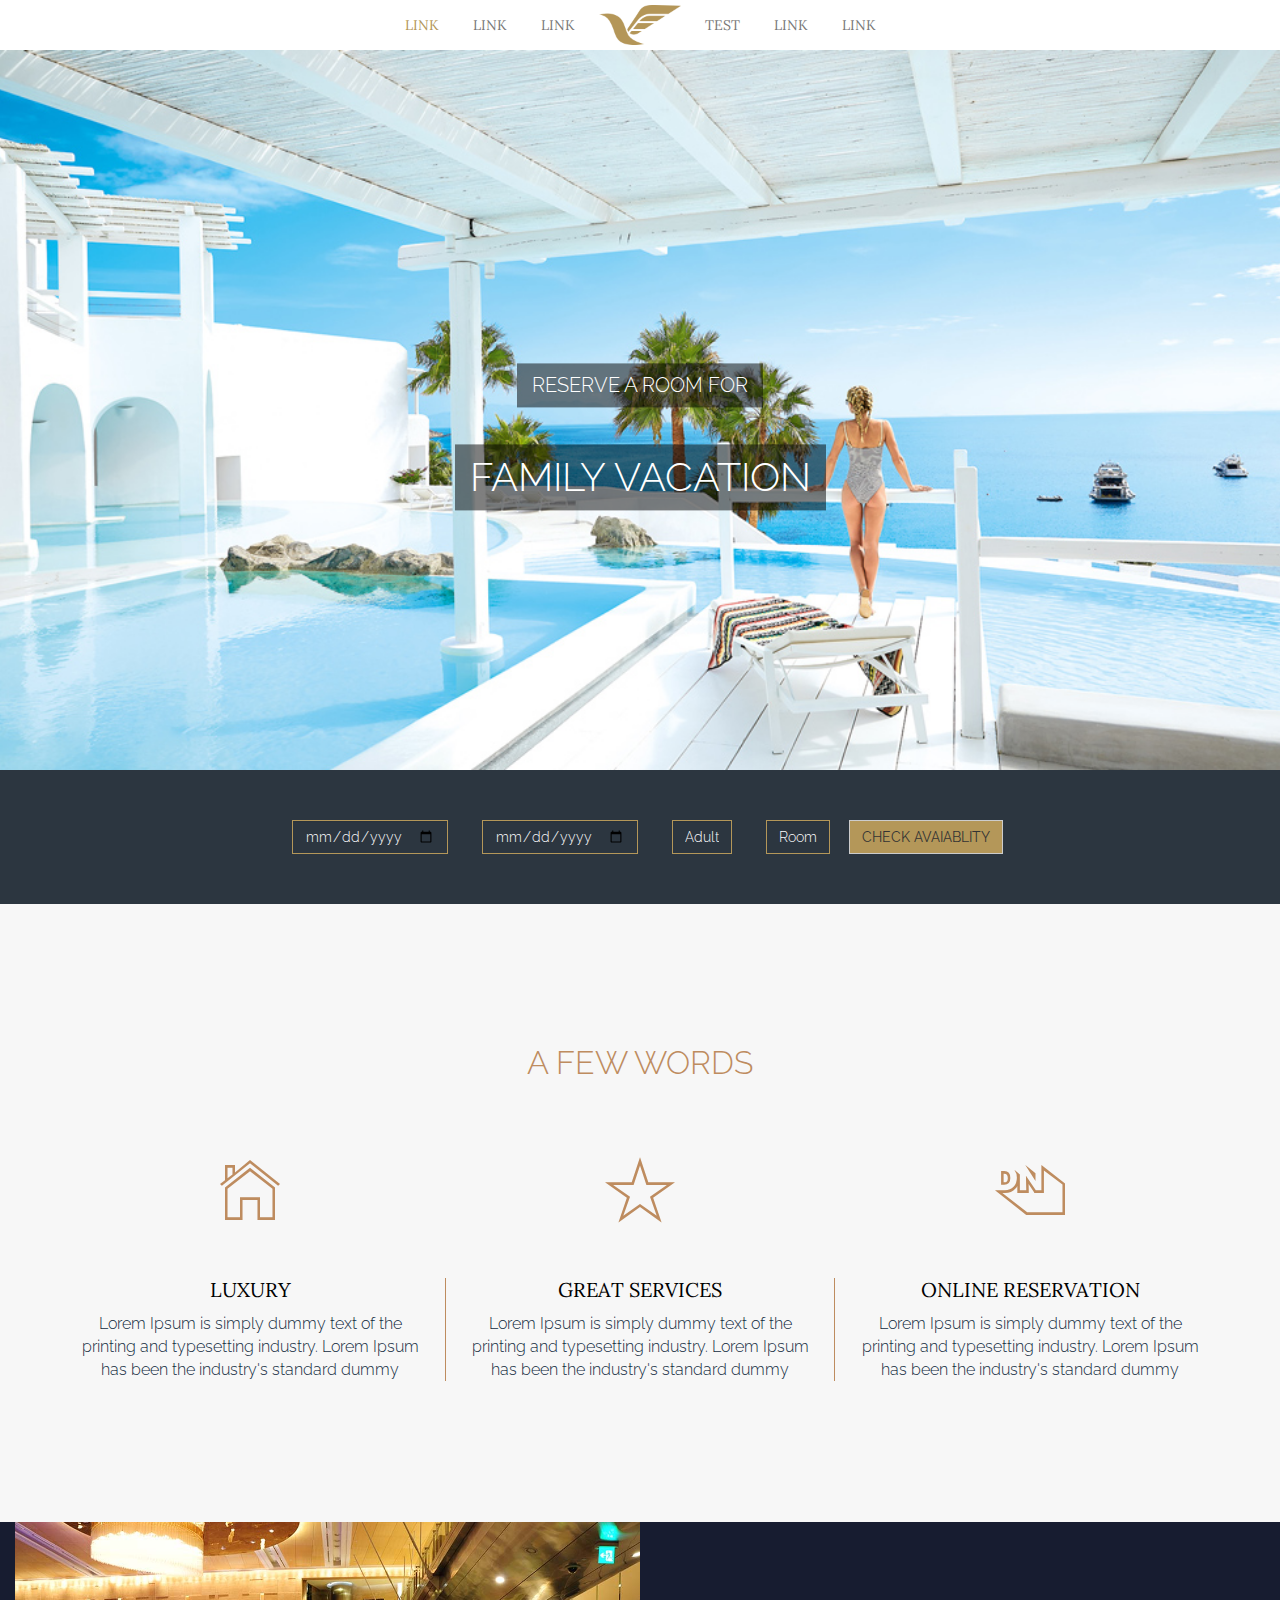
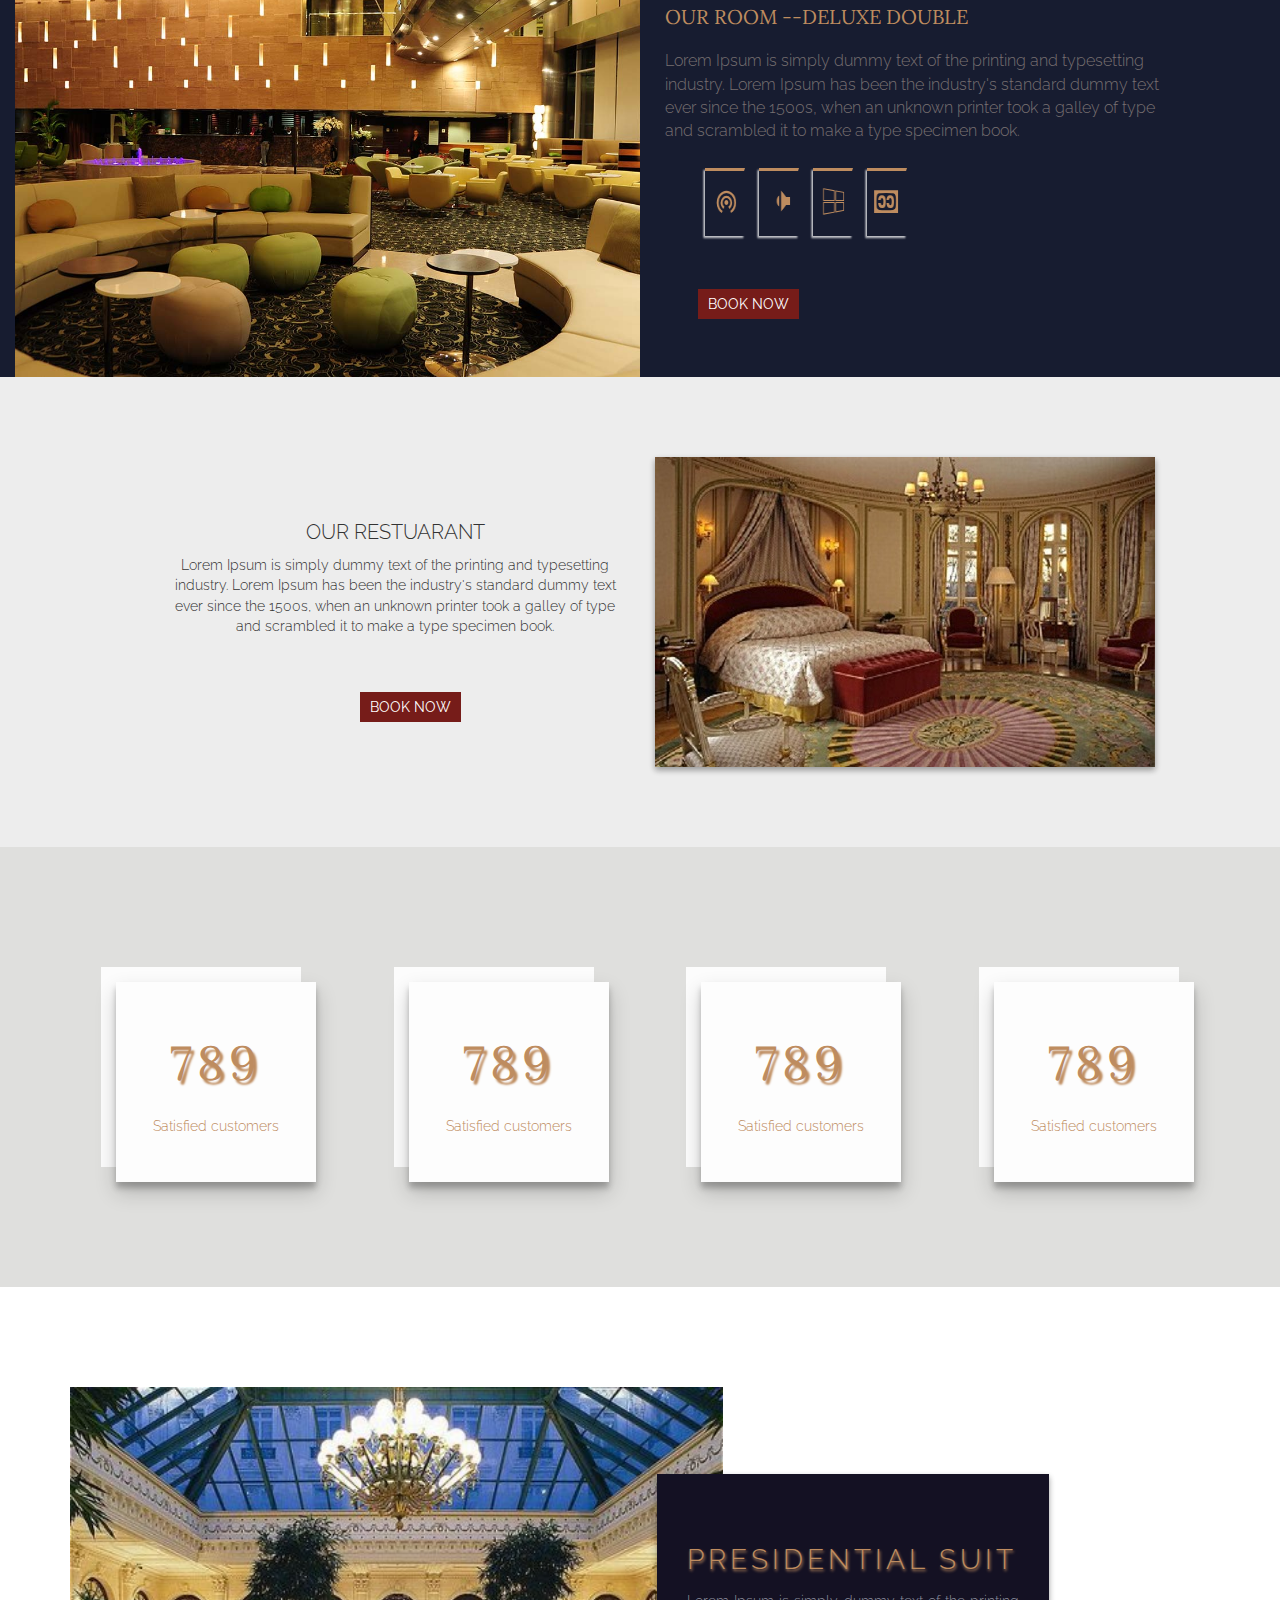
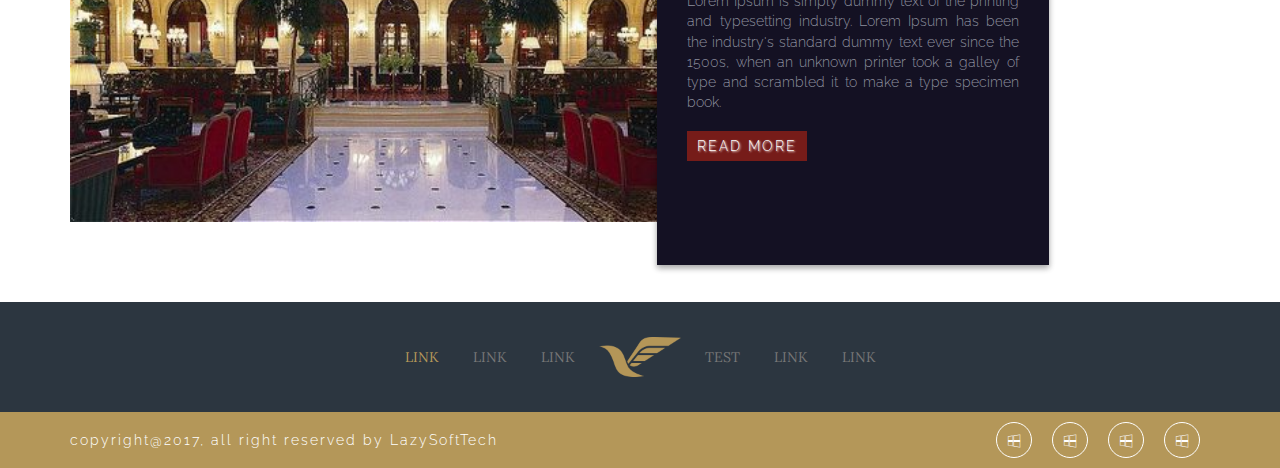
==== index.html @ 7efa00e7 "footer" ====
<!DOCTYPE html>
<html lang="en">
<head>
    <meta charset="utf-8">
    <meta http-equiv="X-UA-Compatible" content="IE=edge">
    <meta name="viewport" content="width=device-width, initial-scale=1">
    <!-- The above 3 meta tags *must* come first in the head; any other head content must come *after* these tags -->
    <title>AGENCY</title>

    <!-- Bootstrap -->
    <link href="css/bootstrap.min.css" rel="stylesheet">
    <link href="css/owl.carousel.min.css" rel="stylesheet">
    <link href="css/owl.theme.default.min.css" rel="stylesheet">
    <link href="css/ionicons.min.css" rel="stylesheet">
    <link href="https://fonts.googleapis.com/css?family=Lora:400,400i,700,700i|Raleway:100,100i,200,200i,300,300i,400,400i,500,500i,600,600i,700,700i,800,800i,900,900i|Tangerine:400,700" rel="stylesheet">
    <link href="css/style.css" rel="stylesheet">

    <!-- HTML5 shim and Respond.js for IE8 support of HTML5 elements and media queries -->
    <!-- WARNING: Respond.js doesn't work if you view the page via file:// -->
    <!--[if lt IE 9]>
    <script src="https://oss.maxcdn.com/html5shiv/3.7.3/html5shiv.min.js"></script>
    <script src="https://oss.maxcdn.com/respond/1.4.2/respond.min.js"></script>
    <![endif]-->
</head>
<body>
    <section class="header">
        <nav class="navbar navbar-default main-navigation">
            <div class="container-fluid">
                <!-- Brand and toggle get grouped for better mobile display -->

                <!-- Collect the nav links, forms, and other content for toggling -->
                <div class="collapse navbar-collapse text-center" id="bs-example-navbar-collapse-1">
                    <ul class="nav navbar-nav main-nav display-inline-block">
                        <li class="active"><a href="#">Link <span class="sr-only">(current)</span></a></li>
                        <li><a href="#">Link</a></li>
                        <li><a href="#">Link</a></li>
                    </ul>
                    <div class="display-inline-block">
                        <a class="navbar-brand" href="#">
                            <img src="img/logo.png" alt="">
                        </a>
                    </div>
                    <ul class="nav navbar-nav main-nav display-inline-block">
                        <li><a href="#">Test</a></li>
                        <li><a href="#">Link</a></li>
                        <li><a href="#">Link</a></li>
                    </ul>
                </div><!-- /.navbar-collapse -->
            </div><!-- /.container-fluid -->
        </nav>
    </section>
    <section class="slide" style="background-image: url(img/slide-1.jpg)">
        <div class="slide-content text-center">
            <h4><span class="tag-line">RESERVE A ROOM FOR</span></h4>
            <h2><span class="tag-line">FAMILY VACATION</span></h2>
        </div>
    </section>
    <section class="booking">
        <div class="container">
            <div class="form-wraper">
                <form class="form-inline text-center">
                    <div class="form-group">
                        <input type="date" class="form-control" id="exampleInputName2" placeholder="Arrival Date">
                    </div>
                    <div class="form-group">
                        <input type="date" class="form-control" id="exampleInputName2" placeholder="Departure Date">
                    </div>
                    <div class="form-group">
                        <select class="form-control">
                            <option>Adult</option>
                            <option>Child</option>
                        </select>
                    </div>
                    <div class="form-group">
                        <select class="form-control">
                            <option>Room</option>
                            <option>Room</option>
                        </select>
                    </div>

                    <button type="submit" class="btn btn-default theme-btn">check avaiablity</button>
                </form>
            </div>
        </div>
    </section>
    <section class="a-few-words">
       <div class="container">
           <div class="heading text-center">
               <h3>A FEW WORDS</h3>
           </div>
           <div class="row">
               <div class="col-md-4">
                   <div class="icon-widget text-center">
                      <p><span class="icon-lg"><i class="ion-ios-home-outline"></i></span></p>
                      <div class="icon-text-outer">
                          <h4>LUXURY</h4>
                          <p>
                              Lorem Ipsum is simply dummy text of the printing and typesetting industry.
                              Lorem Ipsum has been the industry's standard dummy
                          </p>
                      </div>
                   </div>
               </div>
               <div class="col-md-4">
                   <div class="icon-widget text-center">
                      <p><span class="icon-lg"><i class="ion-ios-star-outline"></i></span></p>
                      <div class="icon-text-outer-middle">
                          <h4>GREAT SERVICES</h4>
                          <p>
                              Lorem Ipsum is simply dummy text of the printing and typesetting industry.
                              Lorem Ipsum has been the industry's standard dummy
                          </p>
                      </div>
                   </div>
               </div>
               <div class="col-md-4">
                   <div class="icon-widget text-center">
                      <p><span class="icon-lg"><i class="ion-social-designernews-outline"></i></span></p>
                      <div class="icon-text-outer">
                          <h4>ONLINE RESERVATION</h4>
                          <p>
                              Lorem Ipsum is simply dummy text of the printing and typesetting industry.
                              Lorem Ipsum has been the industry's standard dummy
                          </p>
                      </div>
                   </div>
               </div>
            </div>
       </div>
    </section>
    <section class="our-room">
        <div class="container-fluid">
            <div class="row d-table">
                <div class="col-md-6 d-cell full-bg" style="background-image: url(img/split.jpg)">
                    <figure class="split-img lg-display-none">
                        <img src="img/split.jpg" alt="">
                    </figure>
                </div>
                <div class="col-md-6 d-cell">
                    <div class="split-content">
                        <h4>OUR ROOM --DELUXE DOUBLE</h4>
                        <P>
                            Lorem Ipsum is simply dummy text of the printing and typesetting industry.
                            Lorem Ipsum has been the industry's standard dummy text ever since the 1500s,
                            when an unknown printer took a galley of type and scrambled it to make a type
                            specimen book.
                        </P>
                        <ul class="new-icon">
                            <li><a href=""><i class="ion-android-wifi"></i></a></li>
                            <li><a href=""><i class="ion-android-volume-down"></i></a></li>
                            <li><a href=""><i class="ion-social-windows-outline"></i></a></li>
                            <li><a href=""><i class="ion-closed-captioning"></i></a></li>
                        </ul>
                        <div class="button">
                            <a href=""class="btn btn-default btn-book">BOOK NOW</a>
                        </div>
                    </div>
                </div>
            </div>
        </div>
    </section>
    <section class="our-restuarant">
        <div class="container">
            <div class="row">
                <div class="d-table reduce-30">
                    <div class="col-md-6 d-cell">
                        <div class="content text-center">
                            <h4>OUR RESTUARANT</h4>
                            <P>
                                Lorem Ipsum is simply dummy text of the printing and typesetting industry.
                                Lorem Ipsum has been the industry's standard dummy text ever since the 1500s,
                                when an unknown printer took a galley of type and scrambled it to make a type
                                specimen book.
                            </P>
                            <div class="button text-center">
                                <a href=""class="btn btn-default btn-book">BOOK NOW</a>
                            </div>
                        </div>
                    </div>
                    <div class="col-md-6 d-cell">
                        <figure class="content-img">
                            <img src="img/1.jpg" alt="">
                        </figure>
                    </div>
                </div>
            </div>
        </div>
    </section>
    <section class="counter-section">
        <div class="container">
            <div class="row">
                <div class="col-md-3">
                    <div class="counter-wraper">
                        <div class="counter-inner">
                            <div class="counter-text">
                                <p><span class="counter-value">789</span></p>
                                <p>Satisfied customers</p>
                            </div>
                        </div>
                    </div>
                </div>
                <div class="col-md-3">
                    <div class="counter-wraper">
                        <div class="counter-inner">
                            <div class="counter-text">
                                <p><span class="counter-value">789</span></p>
                                <p>Satisfied customers</p>
                            </div>
                        </div>
                    </div>
                </div>
                <div class="col-md-3">
                    <div class="counter-wraper">
                        <div class="counter-inner">
                            <div class="counter-text">
                                <p><span class="counter-value">789</span></p>
                                <p>Satisfied customers</p>
                            </div>
                        </div>
                    </div>
                </div>
                <div class="col-md-3">
                    <div class="counter-wraper">
                        <div class="counter-inner">
                            <div class="counter-text">
                                <p><span class="counter-value">789</span></p>
                                <p>Satisfied customers</p>
                            </div>
                        </div>
                    </div>
                </div>
            </div>
        </div>
    </section>
    <section class="our-news">
        <div class="container">
            <div class="row">
                <div class="col-md-7">
                    <figure class="suit-img">
                        <img src="img/2.jpg" alt="">
                        <div class="card">
                            <div class="text">
                                <h3>PRESIDENTIAL SUIT</h3>
                                <p>
                                    Lorem Ipsum is simply dummy text of the printing and typesetting industry.
                                    Lorem Ipsum has been the industry's standard dummy text ever since the 1500s,
                                    when an unknown printer took a galley of type and scrambled it to make a type specimen book.
                                </p>
                                <p><a href="" class="btn btn-default btn-read">READ MORE</a></p>
                            </div>
                        </div>
                    </figure>
                </div>
            </div>
        </div>
    </section>
    <section class="footer">
        <nav class="navbar navbar-default main-navigation nav-dark padding-top-bottom-30">
            <div class="container-fluid">
                <!-- Brand and toggle get grouped for better mobile display -->

                <!-- Collect the nav links, forms, and other content for toggling -->
                <div class="collapse navbar-collapse text-center" id="bs-example-navbar-collapse-1">
                    <ul class="nav navbar-nav main-nav display-inline-block">
                        <li class="active"><a href="#">Link <span class="sr-only">(current)</span></a></li>
                        <li><a href="#">Link</a></li>
                        <li><a href="#">Link</a></li>
                    </ul>
                    <div class="display-inline-block">
                        <a class="navbar-brand" href="#">
                            <img src="img/logo.png" alt="">
                        </a>
                    </div>
                    <ul class="nav navbar-nav main-nav display-inline-block">
                        <li><a href="#">Test</a></li>
                        <li><a href="#">Link</a></li>
                        <li><a href="#">Link</a></li>
                    </ul>
                </div><!-- /.navbar-collapse -->
            </div><!-- /.container-fluid -->
        </nav>
        <footer>
            <div class="container">
                <div class="d-table">
                    <div class="copyrigh d-cell">
                        <p>copyright@2017, all right reserved by LazySoftTech</p>
                    </div>
                    <div class="icon-nav-container d-cell text-right">
                        <ul>
                            <li><a href=""><i class="ion-social-windows-outline"></i></a></li>
                            <li><a href=""><i class="ion-social-windows-outline"></i></a></li>
                            <li><a href=""><i class="ion-social-windows-outline"></i></a></li>
                            <li><a href=""><i class="ion-social-windows-outline"></i></a></li>
                        </ul>
                    </div>
                </div>
            </div>
        </footer>
    </section>
<!-- jQuery (necessary for Bootstrap's JavaScript plugins) -->
<script src="js/jquery.min.js"></script>
<!-- Include all compiled plugins (below), or include individual files as needed -->
<script src="js/bootstrap.min.js"></script>
<script src="js/owl.carousel.min.js"></script>
<script src="js/script.js"></script>
</body>
</html>
---- css/style.css ----
html {font-size: 1em;}
body {
    background-color: white;
    font-family:'Raleway', sans-serif,'Lora', serif;
    font-weight: 300;
    line-height: 1.45;
    color: #333;
}

p {margin-bottom: 1.3em;}

h1, h2, h3, h4 {
    margin: 1.414em 0 0.5em;
    font-weight: inherit;
    line-height: 1.2;
}

h1 {
    margin-top: 0;
    font-size: 3.998em;
}

h2 {font-size: 2.827em;}

h3 {font-size: 1.999em;}

h4 {font-size: 1.414em;}

small, .font_small {font-size: 0.707em;}
.main-navigation{
    margin-bottom: 0;
    border: 0px;
    border-radius: 0px;
    background-color: #fff;
}
.display-inline-block{
    display: inline-block;
    float: none;
    vertical-align: middle;
}
.main-nav>li {
    float: none;
    display: inline-block;
}
.main-navigation .navbar-nav>li>a{
    font-family: 'Lora', Serif;
    text-transform: uppercase;
    font-weight: 400;
}
.main-navigation .navbar-nav>li>a:focus,
.main-navigation .navbar-nav>li>a:hover {
    color: #b49759;
    background-color: transparent;
}
.main-navigation .navbar-nav>.active>a,
.main-navigation .navbar-nav>.active>a:focus,
.main-navigation .navbar-nav>.active>a:hover {
    color: #b49759;
    background-color: transparent;
}

.booking {
    padding-top: 35px;
    padding-bottom: 35px;
    background-color: #2c3640;
}

.form-inline .form-group {
    padding: 15px;
}
.theme-btn{
    background-color: #b49759;
    border-radius: 0px;
    text-transform: uppercase;
    font-family: 'Raleway', sans-serif;
    transition: all .2s ease-in-out;
}
.theme-btn:hover, .theme-btn:focus{
    background-color: transparent;
    border-color: #b49759;
    color: #b49759;
}

.slide {
    height: 80vh;
    width: 100%;
    position: relative;
    background-repeat: no-repeat;
    background-size: cover;
    overflow: hidden;
    background-position: center;
}
.navbar-brand{
    display: block;
    float: none;
    padding: 5px;
    margin: 0!important;
}
.navbar-brand img{
    height: 40px;
    width: auto;
}
.slide-content {
    top: 50%;
    position: relative;
    transform: translateY(-50%);
    color:red;
}
.tag-line{
    background-color:rgba(0,0,0,0.5) ;
    color: #fff;
    padding: 10px 15px;
    /* color:#be8c5f:b49759 */
}
.a-few-words{
    background-color: #f7f7f7;
    padding-top: 90px;
    padding-bottom: 120px;
}
.heading{
    color: #be8c5f;
    margin-bottom: 30px;
    font-size: 16px;
    padding: 5px;
}
.icon-lg{
    font-size: 80px;
    color: #be8c5f;
}
.icon-widget h4{
    font-size: 20px;
    color: #000000;
    font-family:'Lora', serif;
}
.icon-widget p{
    font-size: 16px;
    color: #122b40;
}
.icon-text-outer-middle{
    border-left: 1px solid #be8c5f;
    border-right: 1px solid #be8c5f;
    margin: 0 -15px;
    padding: 0 15px;
}
.split-img{
    margin: 0 -15px;
}
.split-img img{
    width:100%;
}
.split-content{
    margin: 0 -15px;
    overflow: hidden;
    padding: 50px 20px;
    margin-right: 50px;
}
.split-content h4{
    font-size: 20px;
    font-family: 'Lora', serif;
    color:#be8c5f;
    padding: 5px;
}
.split-content p{
    font-size: 16px;
    color: #787070;
    font-family:'Raleway', sans-serif;
    padding: 5px;
}
.split-content .normal-list{
    display: block;
}
.normal-list li{
    display: block;
}
.normal-list li>a{
    font-size: 16px;
    color:#787070;
    text-decoration: none;
}
.split-content .new-icon{
    display: inline-block;
}
.new-icon li{
    display: inline-block;
}
.new-icon li>a {
    display: block;
    font-size: 30px;
    padding: 10px;
    text-decoration: none;
    float: left;
    color: #be8c5f;
    border-left: 1px solid red;
    border-bottom: 1px solid red;
    border-top: 3px solid;
    transform: rotateY(-217deg);
    /* border-right: 1px solid gray; */
    width: 50px;
    -webkit-box-shadow: -2px -2px 2px 0px rgba(0,0,0,0.75);
    -moz-box-shadow: -2px -2px 2px 0px rgba(0,0,0,0.75);
    box-shadow: 2px 2px 2px 0px rgba(255,255,255,0.75);
    border-bottom-color: transparent;
    border-left-color: transparent;
}
.button{
    padding: 8px;
}
.button .btn-book {
    border: 0;
    border-radius: 0;
    padding: 5px 10px;
    background-color: #761c19;
    color: #fff;
    margin-left: 30px;
    margin-top: 30px;
}
.text-center{
    text-align: center;
}
.form-wraper .form-group .form-control {
    background-color: transparent;
    color: #ffffff;
    border-color: #b49759;
}
.our-room{
    background-color:#171C30;
}
.our-restuarant{
    padding: 80px 0;
    background-color: #ededed;
}
.d-table{
    display: table;
    width:100%;
    margin:0 auto;
}
.d-cell{
    display: table-cell;
    float: none;
    vertical-align: middle;
}
.reduce-30{
    width:calc(100% - 30px);
}
.content{
    margin-left: 80px;
}
.content-img img{
    box-shadow: 0 3px 6px rgba(0,0,0,0.16), 0 3px 6px rgba(0,0,0,0.23);
}
.full-bg{
    background-size: cover;
    background-position: center;
    background-repeat: no-repeat;
}
.lg-display-none{
    opacity: 0;
}
.our-news{
    padding:80px 0;
    margin-top: 20px;
}
.suit-img{
    position: relative;
}
.suit-img img{
    width:100%;
}
.card{
    background-color:#141123;
    position: absolute;
    bottom: -10%;
    left: 90%;
    width: 60%;
    height: 90%;
    padding: 30px 30px;
    box-shadow: 0px 3px 6px rgba(0, 0, 0, 0.16), 0px 3px 6px rgba(0, 0, 0, 0.23);
}
.text h3{
    color: #be8c5f;
    font-family: 'Raleway', sans-serif;
    text-shadow: 1px 2px 3px;
    letter-spacing: 4px;
}
.text p{
    color: #8C8F9E;
    text-align: justify;
}
.btn-read{
    border:0;
    border-radius: 0;
    padding:5px 10px;
    color: #fff;
    background-color:#761c19;
    text-shadow: 1px 1px 2px;
    letter-spacing: 2px;
    font-family:'Raleway', sans-serif;
    font-weight: 300;
    border-radius: 0;

}
.form-wraper .form-group>.form-control{
    border-radius: 0px;
}
select{
    -webkit-appearance: none;
    -moz-appearance: none;
    appearance: none;
}
select option{
    height: 34px;
    font-size: 14px;
    padding: 6px 12px;
    background-color: #8a6d3b;
    color: #fff;
}
select option:hover{
    background-color: transparent;
    color: #8a6d3b;
}
.counter-section{
    background-color: rgba(220, 220, 217, 0.9);
}
.counter-wraper {
    width: 200px;
    height: 200px;
    background-color: #fcfcfc;
    margin: 0 auto;

}
.counter-inner {
    display: block;
    width: 100%;
    height: 100%;
    transform: translateY(15px);
    left: 15px;
    box-shadow: 0 1px 3px rgba(0,0,0,0.12), 0 1px 2px rgba(0,0,0,0.24);
    box-shadow: 0 10px 20px rgba(0,0,0,0.19), 0 6px 6px rgba(0,0,0,0.23);
    position: relative;
    background-color: #fdfdfd;
    transition: all 450ms ease-in-out;
    color: #be8c5f;
}
.counter-inner:hover{
    transform: translateY(0);
    left: 0;
}
.counter-text {
    text-align: center;
    position: relative;
    top: 50%;
    transform: translateY(-50%);
}
.counter-section{
    padding: 120px 0;
}
.counter-value {
    font-size: 48px;
    font-family: "Lora",serif;
    text-shadow: 3px 4px 2px;
    letter-spacing: 5px;
}
.nav-dark{
    background-color: #2c3640;
}
.padding-top-bottom-30{
    padding-top:30px;
    padding-bottom: 30px;
}
footer{
    margin:0;
    padding:10px 0;
    background-color: #b49759;

}
.copyright{
    float: left;
}
.icon-nav-container{
    float: right;
}
.icon-nav-container ul{
    list-style: none;
    margin: 0;
    padding: 0;
    display: block;
}
.icon-nav-container ul li{
    float: left;
}
.icon-nav-container ul li a{
    display: block;
    width: 36px;
    height: 36px;
    background-color: transparent;
    margin: 0 10px;
    line-height: 36px;
    text-align: center;
    border-radius: 50%;
    color: #fff;
    border:1px solid #fff;
}
.copyrigh p{
    margin:0;
    color: #fff;
    font-family: 'Raleway', sans-serif, 'Lora', serif;
    letter-spacing: 2px;
}
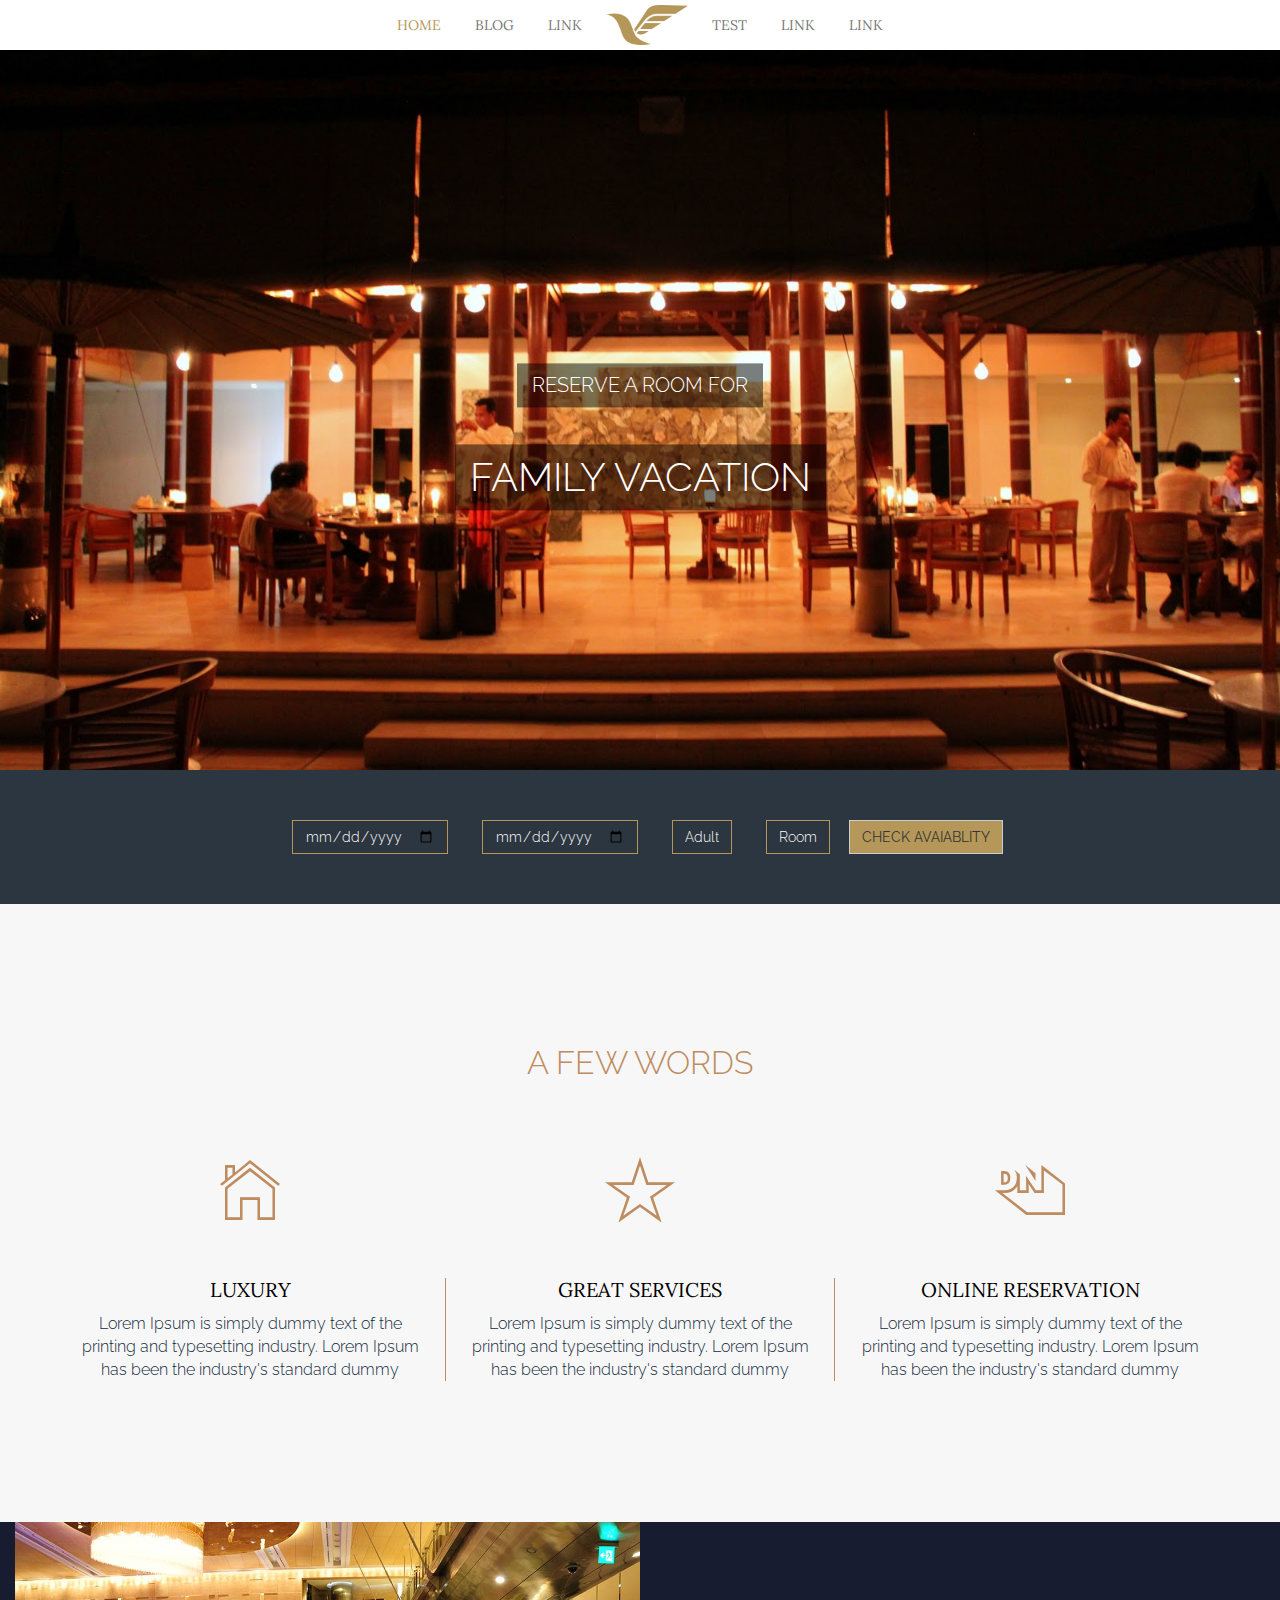
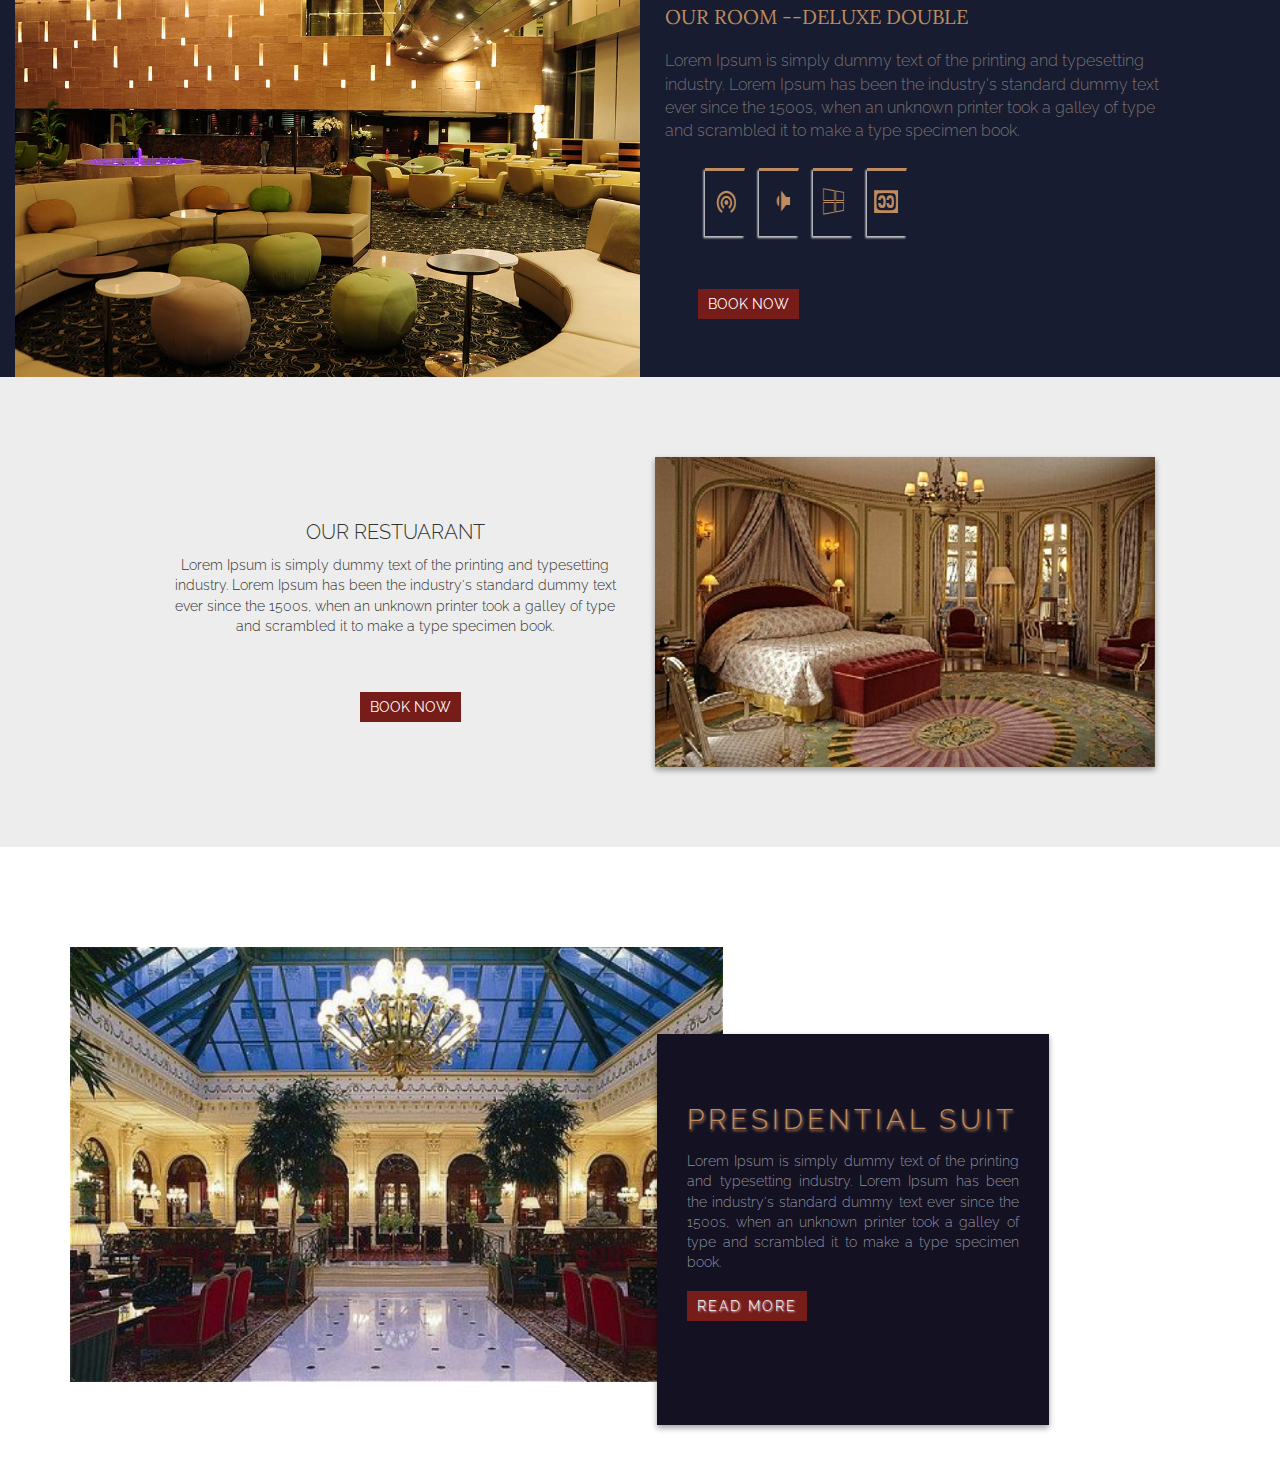
==== commit 273c9ff3: "f" ====
--- a/index.html
+++ b/index.html
@@ -31,8 +31,8 @@
                 <!-- Collect the nav links, forms, and other content for toggling -->
                 <div class="collapse navbar-collapse text-center" id="bs-example-navbar-collapse-1">
                     <ul class="nav navbar-nav main-nav display-inline-block">
-                        <li class="active"><a href="#">Link <span class="sr-only">(current)</span></a></li>
-                        <li><a href="#">Link</a></li>
+                        <li class="active"><a href="index.html">Home <span class="sr-only">(current)</span></a></li>
+                        <li><a href="blog.html">Blog</a></li>
                         <li><a href="#">Link</a></li>
                     </ul>
                     <div class="display-inline-block">
@@ -49,7 +49,7 @@
             </div><!-- /.container-fluid -->
         </nav>
     </section>
-    <section class="slide" style="background-image: url(img/slide-1.jpg)">
+    <section class="slide" style="background-image: url(img/3.jpg)">
         <div class="slide-content text-center">
             <h4><span class="tag-line">RESERVE A ROOM FOR</span></h4>
             <h2><span class="tag-line">FAMILY VACATION</span></h2>
@@ -186,52 +186,6 @@
             </div>
         </div>
     </section>
-    <section class="counter-section">
-        <div class="container">
-            <div class="row">
-                <div class="col-md-3">
-                    <div class="counter-wraper">
-                        <div class="counter-inner">
-                            <div class="counter-text">
-                                <p><span class="counter-value">789</span></p>
-                                <p>Satisfied customers</p>
-                            </div>
-                        </div>
-                    </div>
-                </div>
-                <div class="col-md-3">
-                    <div class="counter-wraper">
-                        <div class="counter-inner">
-                            <div class="counter-text">
-                                <p><span class="counter-value">789</span></p>
-                                <p>Satisfied customers</p>
-                            </div>
-                        </div>
-                    </div>
-                </div>
-                <div class="col-md-3">
-                    <div class="counter-wraper">
-                        <div class="counter-inner">
-                            <div class="counter-text">
-                                <p><span class="counter-value">789</span></p>
-                                <p>Satisfied customers</p>
-                            </div>
-                        </div>
-                    </div>
-                </div>
-                <div class="col-md-3">
-                    <div class="counter-wraper">
-                        <div class="counter-inner">
-                            <div class="counter-text">
-                                <p><span class="counter-value">789</span></p>
-                                <p>Satisfied customers</p>
-                            </div>
-                        </div>
-                    </div>
-                </div>
-            </div>
-        </div>
-    </section>
     <section class="our-news">
         <div class="container">
             <div class="row">
@@ -254,49 +208,6 @@
             </div>
         </div>
     </section>
-    <section class="footer">
-        <nav class="navbar navbar-default main-navigation nav-dark padding-top-bottom-30">
-            <div class="container-fluid">
-                <!-- Brand and toggle get grouped for better mobile display -->
-
-                <!-- Collect the nav links, forms, and other content for toggling -->
-                <div class="collapse navbar-collapse text-center" id="bs-example-navbar-collapse-1">
-                    <ul class="nav navbar-nav main-nav display-inline-block">
-                        <li class="active"><a href="#">Link <span class="sr-only">(current)</span></a></li>
-                        <li><a href="#">Link</a></li>
-                        <li><a href="#">Link</a></li>
-                    </ul>
-                    <div class="display-inline-block">
-                        <a class="navbar-brand" href="#">
-                            <img src="img/logo.png" alt="">
-                        </a>
-                    </div>
-                    <ul class="nav navbar-nav main-nav display-inline-block">
-                        <li><a href="#">Test</a></li>
-                        <li><a href="#">Link</a></li>
-                        <li><a href="#">Link</a></li>
-                    </ul>
-                </div><!-- /.navbar-collapse -->
-            </div><!-- /.container-fluid -->
-        </nav>
-        <footer>
-            <div class="container">
-                <div class="d-table">
-                    <div class="copyrigh d-cell">
-                        <p>copyright@2017, all right reserved by LazySoftTech</p>
-                    </div>
-                    <div class="icon-nav-container d-cell text-right">
-                        <ul>
-                            <li><a href=""><i class="ion-social-windows-outline"></i></a></li>
-                            <li><a href=""><i class="ion-social-windows-outline"></i></a></li>
-                            <li><a href=""><i class="ion-social-windows-outline"></i></a></li>
-                            <li><a href=""><i class="ion-social-windows-outline"></i></a></li>
-                        </ul>
-                    </div>
-                </div>
-            </div>
-        </footer>
-    </section>
 <!-- jQuery (necessary for Bootstrap's JavaScript plugins) -->
 <script src="js/jquery.min.js"></script>
 <!-- Include all compiled plugins (below), or include individual files as needed -->
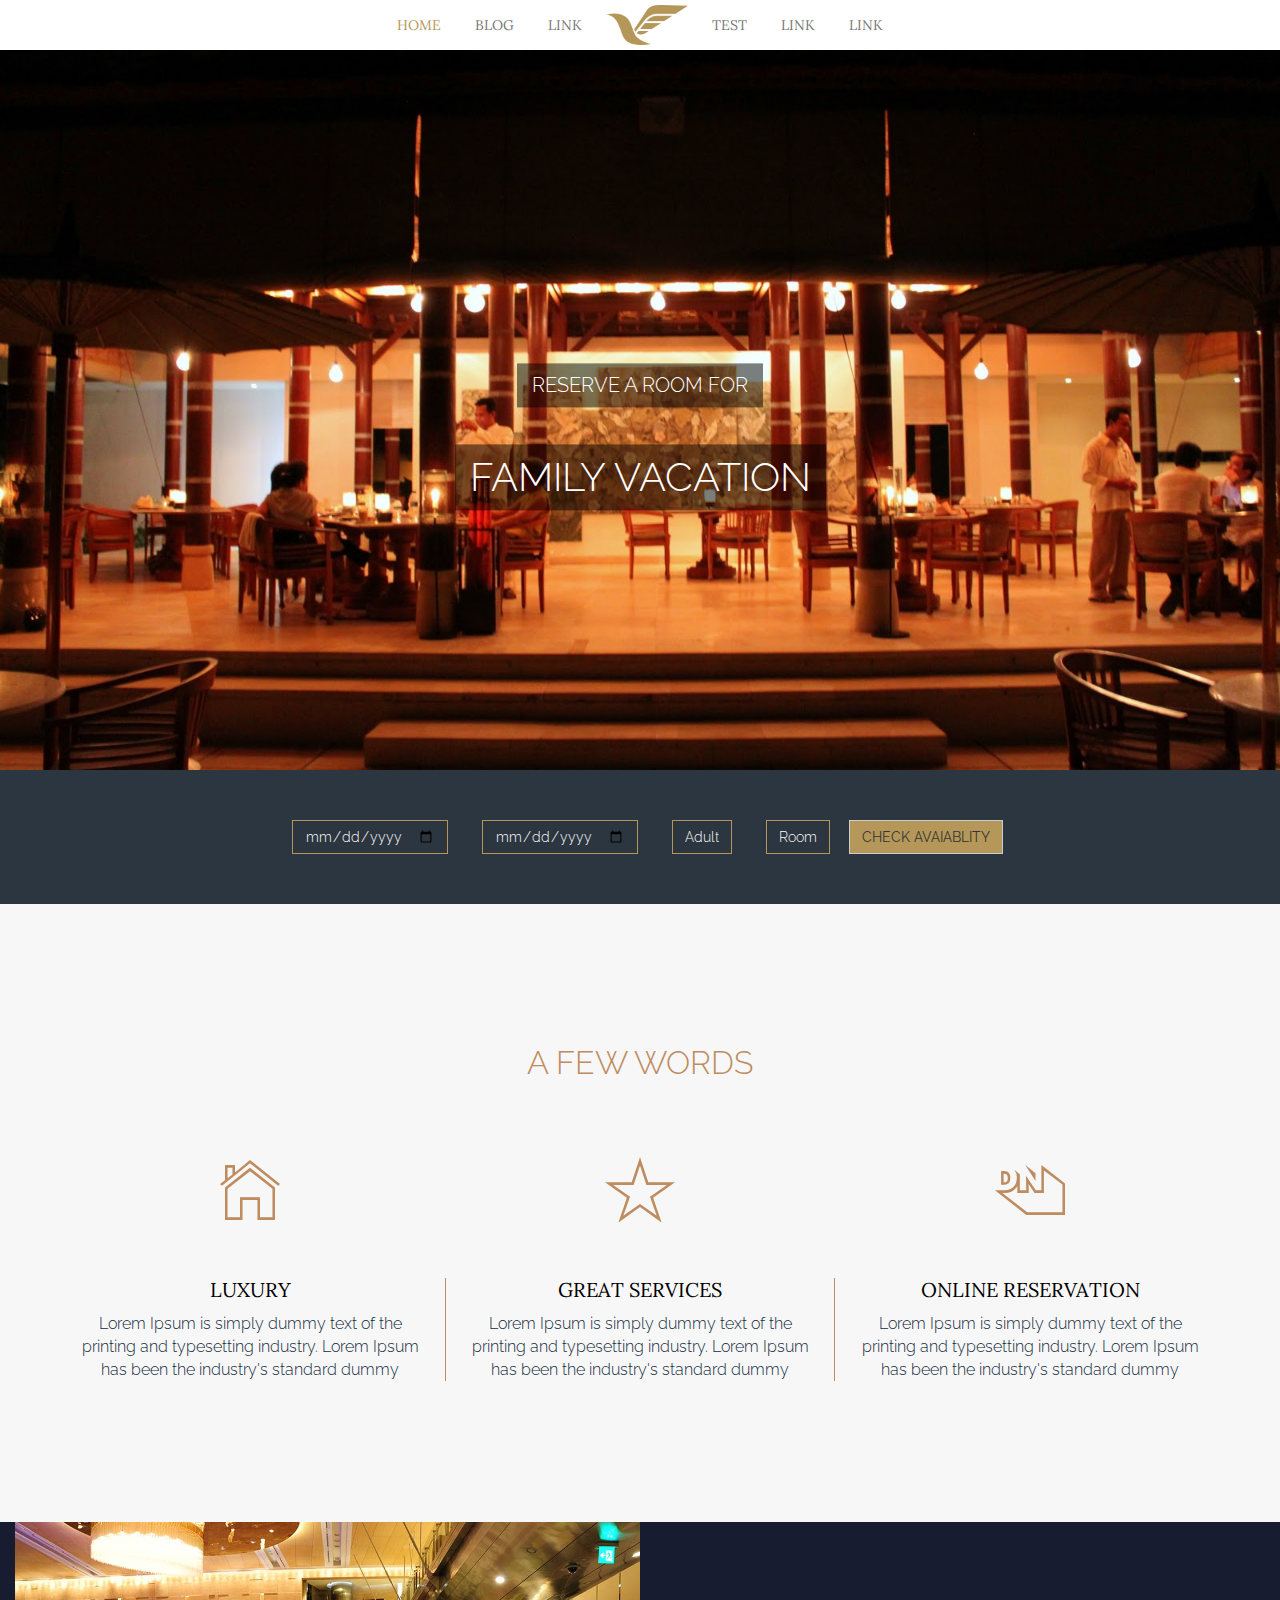
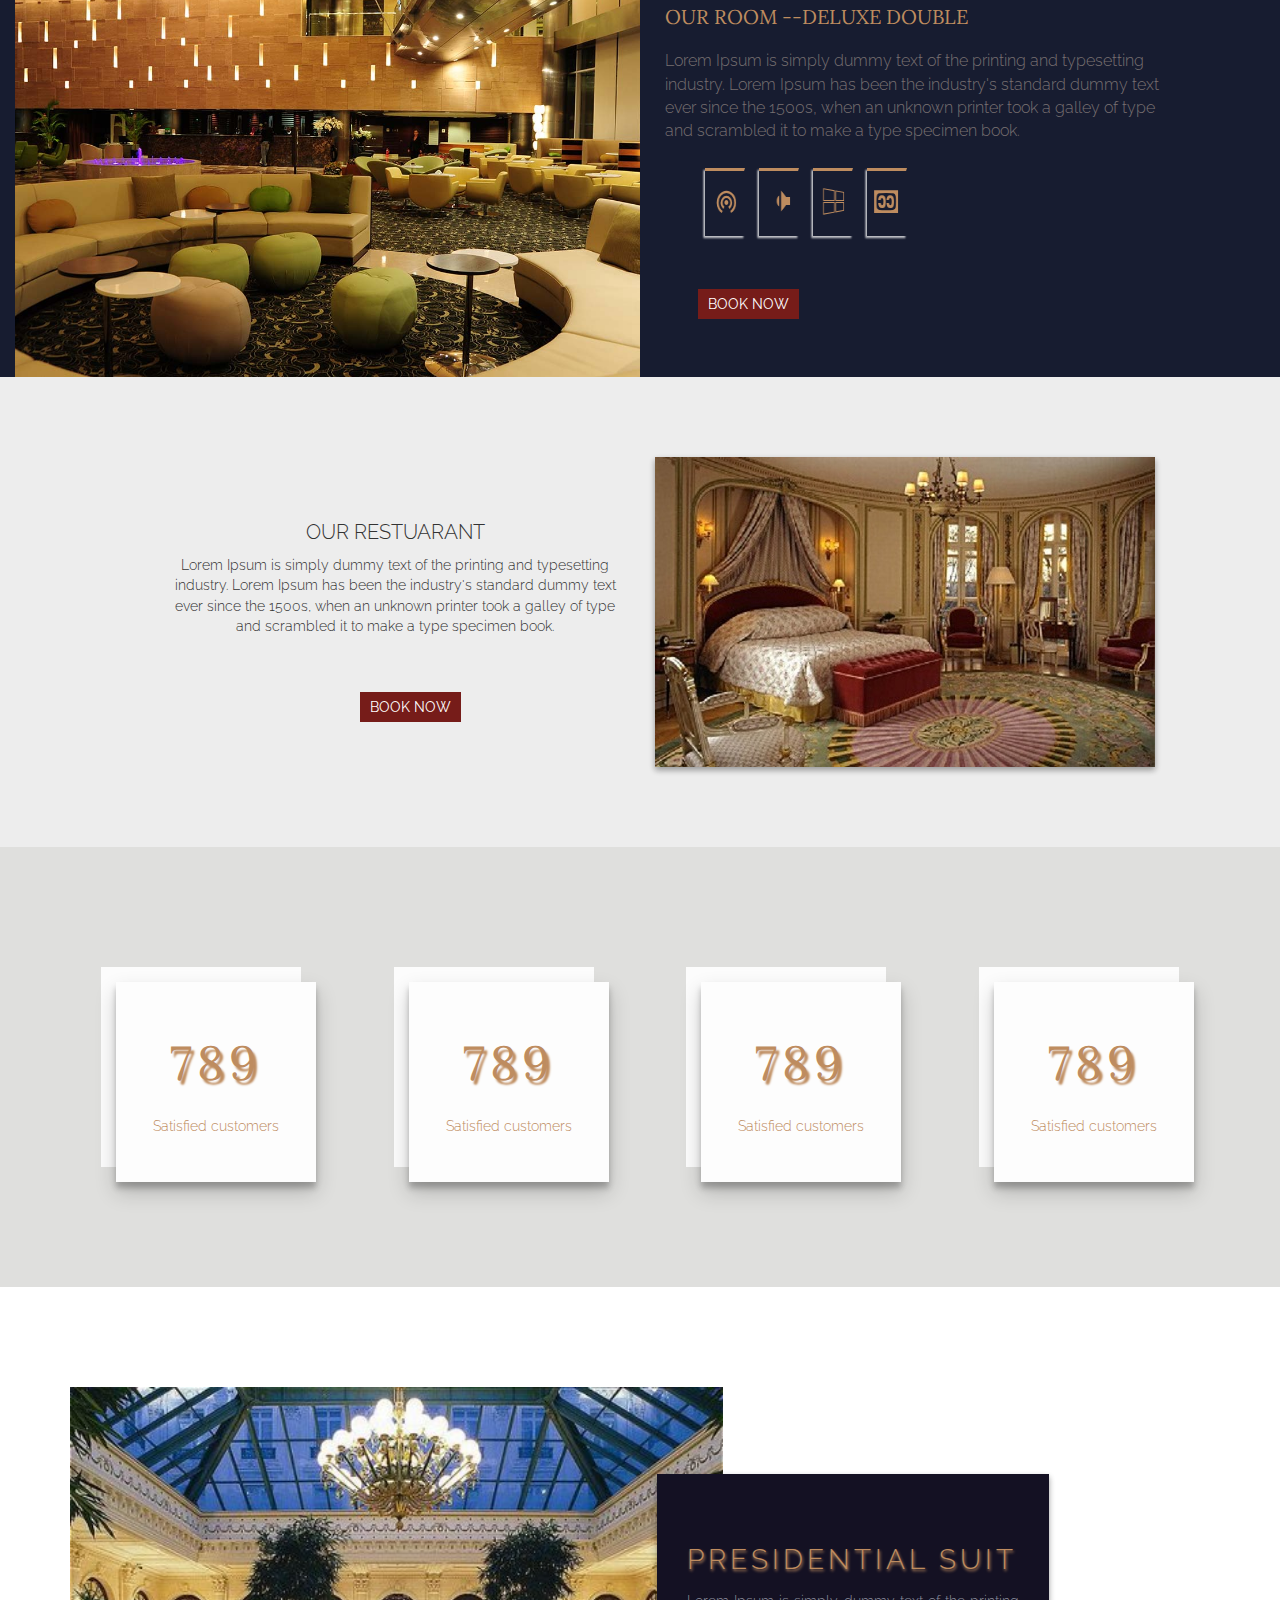
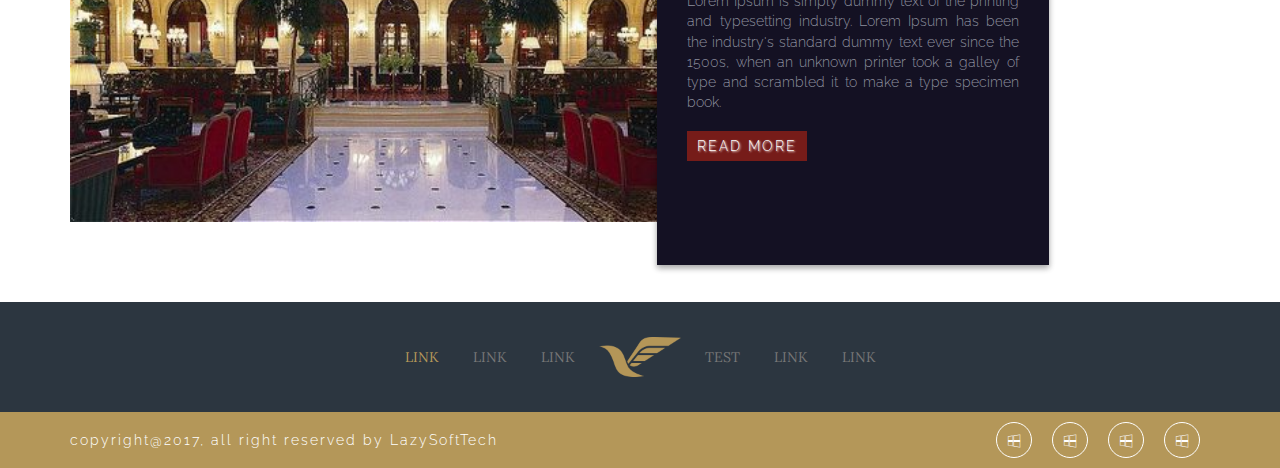
==== commit 4fd7a123: "Merge branch 'dev-jami'" ====
--- a/index.html
+++ b/index.html
@@ -186,6 +186,52 @@
             </div>
         </div>
     </section>
+    <section class="counter-section">
+        <div class="container">
+            <div class="row">
+                <div class="col-md-3">
+                    <div class="counter-wraper">
+                        <div class="counter-inner">
+                            <div class="counter-text">
+                                <p><span class="counter-value">789</span></p>
+                                <p>Satisfied customers</p>
+                            </div>
+                        </div>
+                    </div>
+                </div>
+                <div class="col-md-3">
+                    <div class="counter-wraper">
+                        <div class="counter-inner">
+                            <div class="counter-text">
+                                <p><span class="counter-value">789</span></p>
+                                <p>Satisfied customers</p>
+                            </div>
+                        </div>
+                    </div>
+                </div>
+                <div class="col-md-3">
+                    <div class="counter-wraper">
+                        <div class="counter-inner">
+                            <div class="counter-text">
+                                <p><span class="counter-value">789</span></p>
+                                <p>Satisfied customers</p>
+                            </div>
+                        </div>
+                    </div>
+                </div>
+                <div class="col-md-3">
+                    <div class="counter-wraper">
+                        <div class="counter-inner">
+                            <div class="counter-text">
+                                <p><span class="counter-value">789</span></p>
+                                <p>Satisfied customers</p>
+                            </div>
+                        </div>
+                    </div>
+                </div>
+            </div>
+        </div>
+    </section>
     <section class="our-news">
         <div class="container">
             <div class="row">
@@ -208,6 +254,49 @@
             </div>
         </div>
     </section>
+    <section class="footer">
+        <nav class="navbar navbar-default main-navigation nav-dark padding-top-bottom-30">
+            <div class="container-fluid">
+                <!-- Brand and toggle get grouped for better mobile display -->
+
+                <!-- Collect the nav links, forms, and other content for toggling -->
+                <div class="collapse navbar-collapse text-center" id="bs-example-navbar-collapse-1">
+                    <ul class="nav navbar-nav main-nav display-inline-block">
+                        <li class="active"><a href="#">Link <span class="sr-only">(current)</span></a></li>
+                        <li><a href="#">Link</a></li>
+                        <li><a href="#">Link</a></li>
+                    </ul>
+                    <div class="display-inline-block">
+                        <a class="navbar-brand" href="#">
+                            <img src="img/logo.png" alt="">
+                        </a>
+                    </div>
+                    <ul class="nav navbar-nav main-nav display-inline-block">
+                        <li><a href="#">Test</a></li>
+                        <li><a href="#">Link</a></li>
+                        <li><a href="#">Link</a></li>
+                    </ul>
+                </div><!-- /.navbar-collapse -->
+            </div><!-- /.container-fluid -->
+        </nav>
+        <footer>
+            <div class="container">
+                <div class="d-table">
+                    <div class="copyrigh d-cell">
+                        <p>copyright@2017, all right reserved by LazySoftTech</p>
+                    </div>
+                    <div class="icon-nav-container d-cell text-right">
+                        <ul>
+                            <li><a href=""><i class="ion-social-windows-outline"></i></a></li>
+                            <li><a href=""><i class="ion-social-windows-outline"></i></a></li>
+                            <li><a href=""><i class="ion-social-windows-outline"></i></a></li>
+                            <li><a href=""><i class="ion-social-windows-outline"></i></a></li>
+                        </ul>
+                    </div>
+                </div>
+            </div>
+        </footer>
+    </section>
 <!-- jQuery (necessary for Bootstrap's JavaScript plugins) -->
 <script src="js/jquery.min.js"></script>
 <!-- Include all compiled plugins (below), or include individual files as needed -->
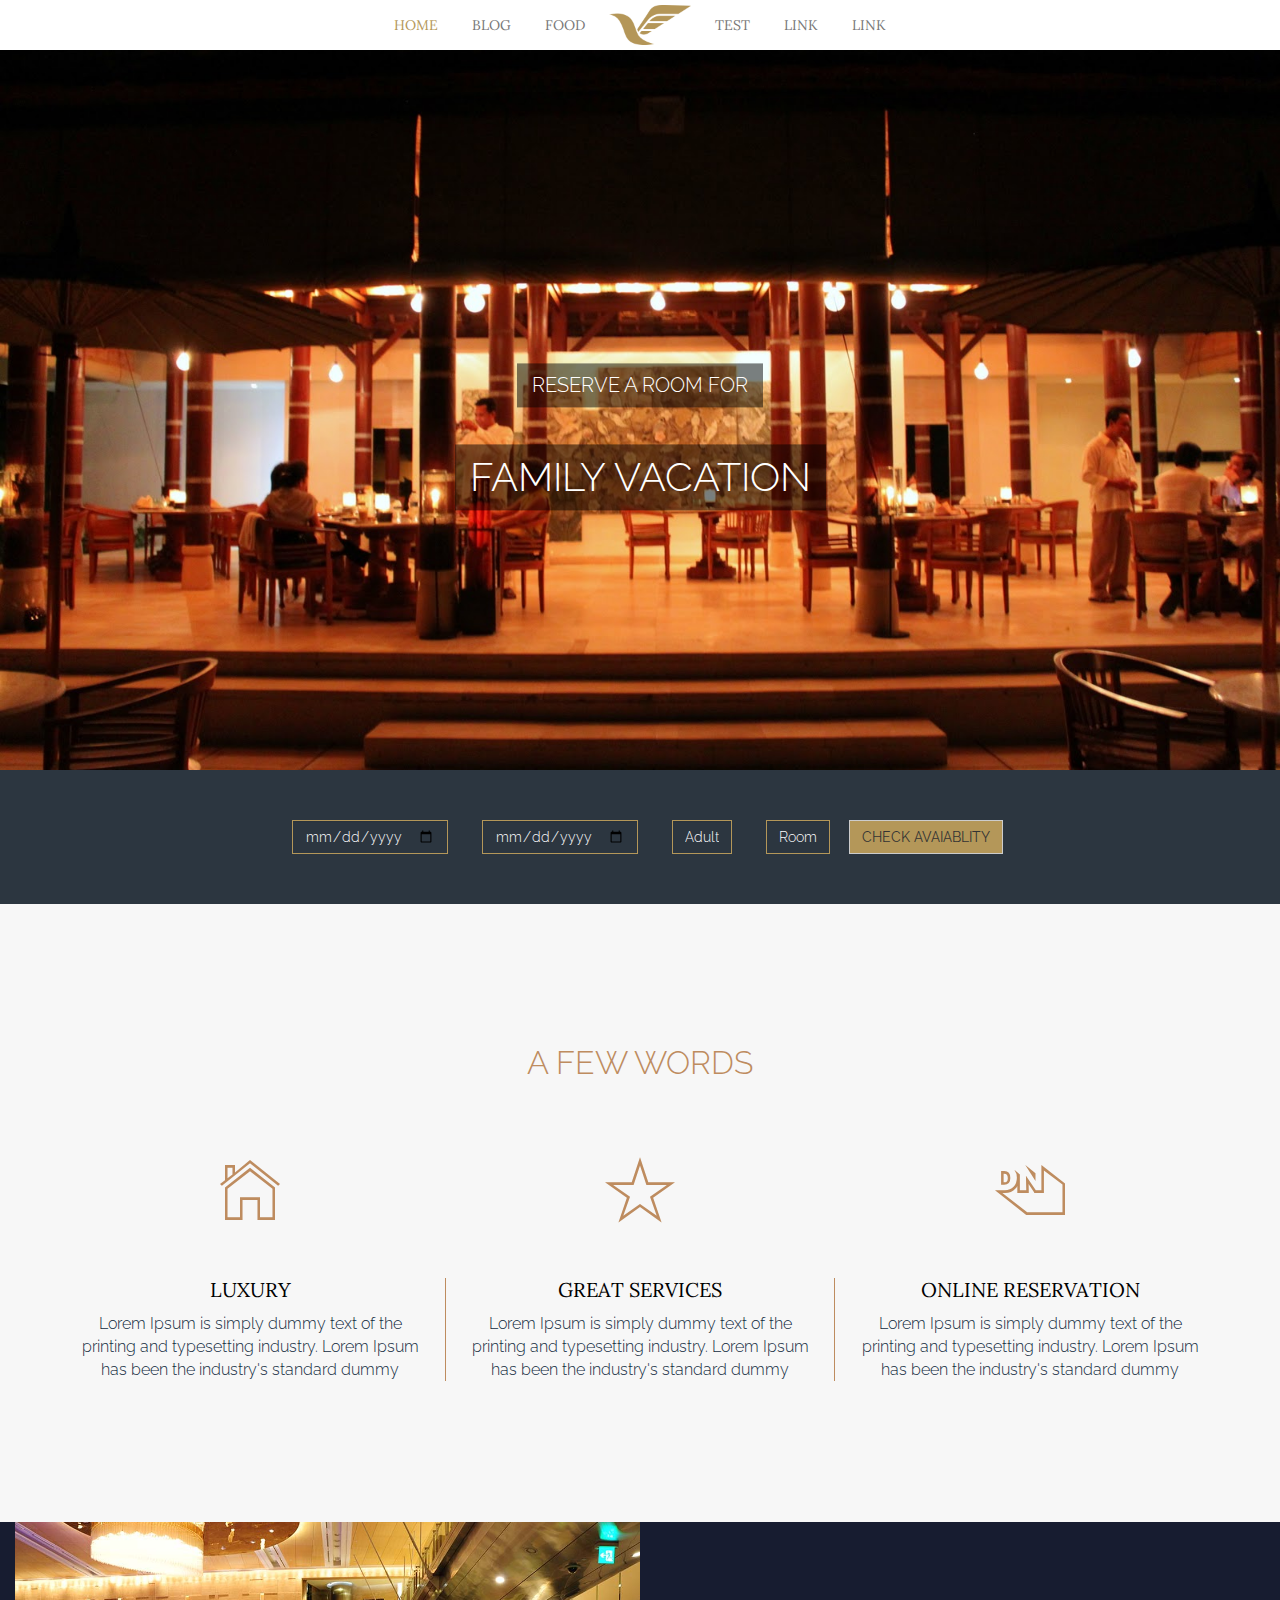
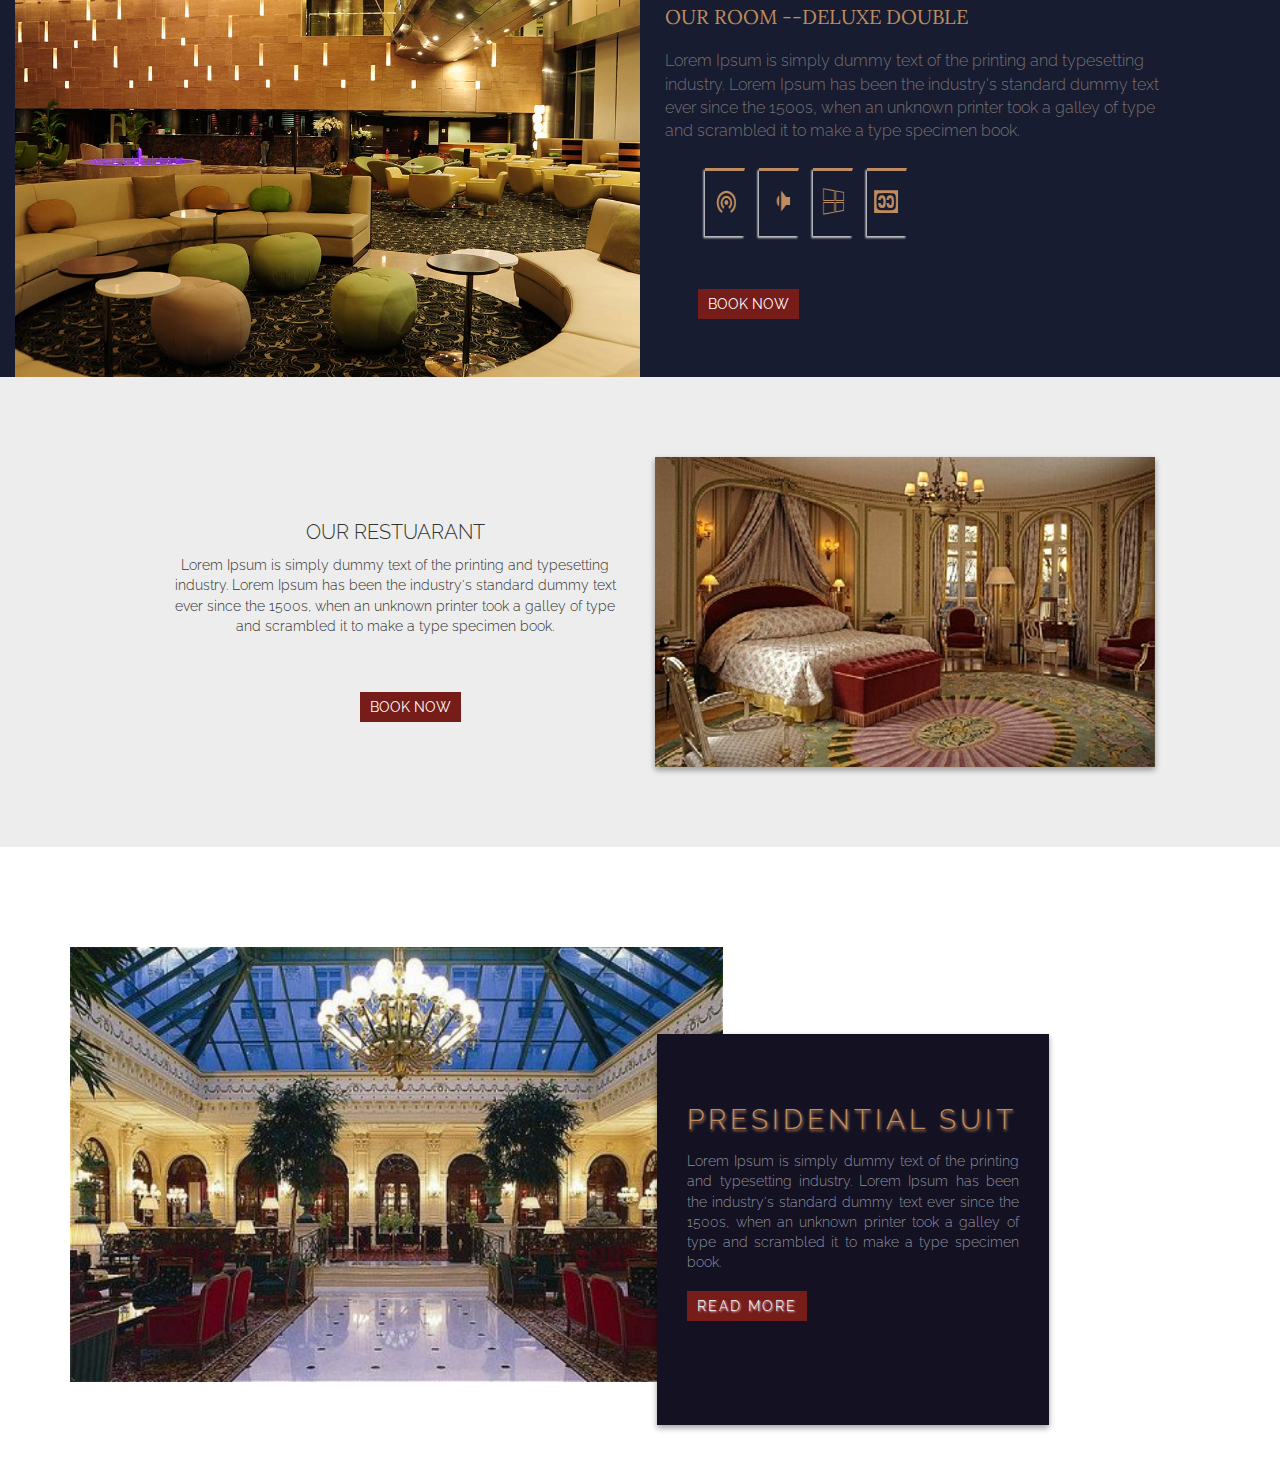
==== commit 41b318f3: "j" ====
--- a/index.html
+++ b/index.html
@@ -33,7 +33,7 @@
                     <ul class="nav navbar-nav main-nav display-inline-block">
                         <li class="active"><a href="index.html">Home <span class="sr-only">(current)</span></a></li>
                         <li><a href="blog.html">Blog</a></li>
-                        <li><a href="#">Link</a></li>
+                        <li><a href="food.html">Food</a></li>
                     </ul>
                     <div class="display-inline-block">
                         <a class="navbar-brand" href="#">
@@ -186,52 +186,6 @@
             </div>
         </div>
     </section>
-    <section class="counter-section">
-        <div class="container">
-            <div class="row">
-                <div class="col-md-3">
-                    <div class="counter-wraper">
-                        <div class="counter-inner">
-                            <div class="counter-text">
-                                <p><span class="counter-value">789</span></p>
-                                <p>Satisfied customers</p>
-                            </div>
-                        </div>
-                    </div>
-                </div>
-                <div class="col-md-3">
-                    <div class="counter-wraper">
-                        <div class="counter-inner">
-                            <div class="counter-text">
-                                <p><span class="counter-value">789</span></p>
-                                <p>Satisfied customers</p>
-                            </div>
-                        </div>
-                    </div>
-                </div>
-                <div class="col-md-3">
-                    <div class="counter-wraper">
-                        <div class="counter-inner">
-                            <div class="counter-text">
-                                <p><span class="counter-value">789</span></p>
-                                <p>Satisfied customers</p>
-                            </div>
-                        </div>
-                    </div>
-                </div>
-                <div class="col-md-3">
-                    <div class="counter-wraper">
-                        <div class="counter-inner">
-                            <div class="counter-text">
-                                <p><span class="counter-value">789</span></p>
-                                <p>Satisfied customers</p>
-                            </div>
-                        </div>
-                    </div>
-                </div>
-            </div>
-        </div>
-    </section>
     <section class="our-news">
         <div class="container">
             <div class="row">
@@ -254,49 +208,6 @@
             </div>
         </div>
     </section>
-    <section class="footer">
-        <nav class="navbar navbar-default main-navigation nav-dark padding-top-bottom-30">
-            <div class="container-fluid">
-                <!-- Brand and toggle get grouped for better mobile display -->
-
-                <!-- Collect the nav links, forms, and other content for toggling -->
-                <div class="collapse navbar-collapse text-center" id="bs-example-navbar-collapse-1">
-                    <ul class="nav navbar-nav main-nav display-inline-block">
-                        <li class="active"><a href="#">Link <span class="sr-only">(current)</span></a></li>
-                        <li><a href="#">Link</a></li>
-                        <li><a href="#">Link</a></li>
-                    </ul>
-                    <div class="display-inline-block">
-                        <a class="navbar-brand" href="#">
-                            <img src="img/logo.png" alt="">
-                        </a>
-                    </div>
-                    <ul class="nav navbar-nav main-nav display-inline-block">
-                        <li><a href="#">Test</a></li>
-                        <li><a href="#">Link</a></li>
-                        <li><a href="#">Link</a></li>
-                    </ul>
-                </div><!-- /.navbar-collapse -->
-            </div><!-- /.container-fluid -->
-        </nav>
-        <footer>
-            <div class="container">
-                <div class="d-table">
-                    <div class="copyrigh d-cell">
-                        <p>copyright@2017, all right reserved by LazySoftTech</p>
-                    </div>
-                    <div class="icon-nav-container d-cell text-right">
-                        <ul>
-                            <li><a href=""><i class="ion-social-windows-outline"></i></a></li>
-                            <li><a href=""><i class="ion-social-windows-outline"></i></a></li>
-                            <li><a href=""><i class="ion-social-windows-outline"></i></a></li>
-                            <li><a href=""><i class="ion-social-windows-outline"></i></a></li>
-                        </ul>
-                    </div>
-                </div>
-            </div>
-        </footer>
-    </section>
 <!-- jQuery (necessary for Bootstrap's JavaScript plugins) -->
 <script src="js/jquery.min.js"></script>
 <!-- Include all compiled plugins (below), or include individual files as needed -->
--- a/css/style.css
+++ b/css/style.css
@@ -405,4 +405,147 @@
     color: #fff;
     font-family: 'Raleway', sans-serif, 'Lora', serif;
     letter-spacing: 2px;
+}
+.cost{
+    margin-top: 30px;
+}
+.our-restuarant-blog{
+    background-color: rgba(220,180,50,0.2);
+    padding: 15px;
+    margin-top: 30px;
+}
+.content-middle{
+    float: left;
+}
+.content-img-middle{
+    float: right;
+}
+.featured-stories{
+    max-width: 600px;
+    margin: 0 auto;
+    text-align: center;
+    padding-top: 30px;
+    padding-bottom: 70px;
+}
+.speech-widget{
+    padding: 30px 15px;
+    position: relative;
+}
+.speech-widget .before{
+    position: absolute;
+    width: 100%;
+    height: 100%;
+    border-top:1px solid #8a6d3b;
+    border-left:1px solid #8a6d3b;
+    background-color: transparent;
+    top: 0;
+    left: 0;
+    transition: all 0.5s ease-in-out;
+    transform-origin: top left;
+
+}
+.speech-widget .after{
+    position: absolute;
+    width: 100%;
+    height: 100%;
+    border-bottom:1px solid #000;
+    border-right:1px solid #000;
+    background-color: transparent;
+    top: 0;
+    left: 0;
+    transition: all 0.5s ease-in-out;
+    transform-origin: right bottom;
+
+}
+.speech-widget:hover .before{
+
+    transform: scale(0);
+}
+.speech-widget:hover .after{
+    transform: scale(0);
+}
+.theme-media .media-body{
+    padding-left: 15px;
+}
+.theme-media .media-left .media-object{
+    width: 80px;
+    height: 80px;
+    border-radius: 50%;
+}
+
+
+
+.left-top,.left-bottom,.right-top,.right-bottom{
+    position: absolute;
+    width: 80px;
+    height: 80px;
+    transition: all 450ms ease-in-out;
+}
+.left-top{
+    top:0;
+    left: 0;
+    border-top:1px solid #b49759;
+    border-left: 1px solid #b49759;
+}
+.right-top{
+    top:0;
+    right: 0;
+    border-top:1px solid #b49759;
+    border-right: 1px solid #b49759;
+}
+.left-bottom{
+    bottom:0;
+    left: 0;
+    border-bottom:1px solid #b49759;
+    border-left: 1px solid #b49759;
+}
+.right-bottom{
+    bottom:0;
+    right: 0;
+    border-bottom:1px solid #b49759;
+    border-right: 1px solid #b49759;
+}
+.speech-widget:hover .left-top,
+.speech-widget:hover .left-bottom,
+.speech-widget:hover .right-top,
+.speech-widget:hover .right-bottom{
+    width: 100%;
+    height: 100%;
+}
+.feature {
+    padding-bottom: 90px;
+}
+.blog-2{
+    background-size: cover;
+    background-repeat: no-repeat;
+    width: 100%;
+    height: 80vh;
+    overflow: hidden;
+    position: relative;
+}
+.blog-slide-content h3{
+    color: #be8c5f;
+    letter-spacing: 8px;
+    text-shadow: 2px 2px 0px #020223;
+}
+.blog-slide-content p{
+    color: #211f30;
+    padding: 10px 0;
+}
+.btn-transparent{
+    border-radius: 0;
+    background-color: rgba(56, 25, 53, 0);
+    border: 1px solid #b89759;
+    color: #222;
+    padding: 7px 14px;
+    letter-spacing: 7px;
+}
+.blog-2::before{
+    content: '';
+    top: 0;
+    left: 0;
+    background-color: rgba(255,255,255,0.2);
+    position: absolute;
+    width:100%;
+    height:100%;
 }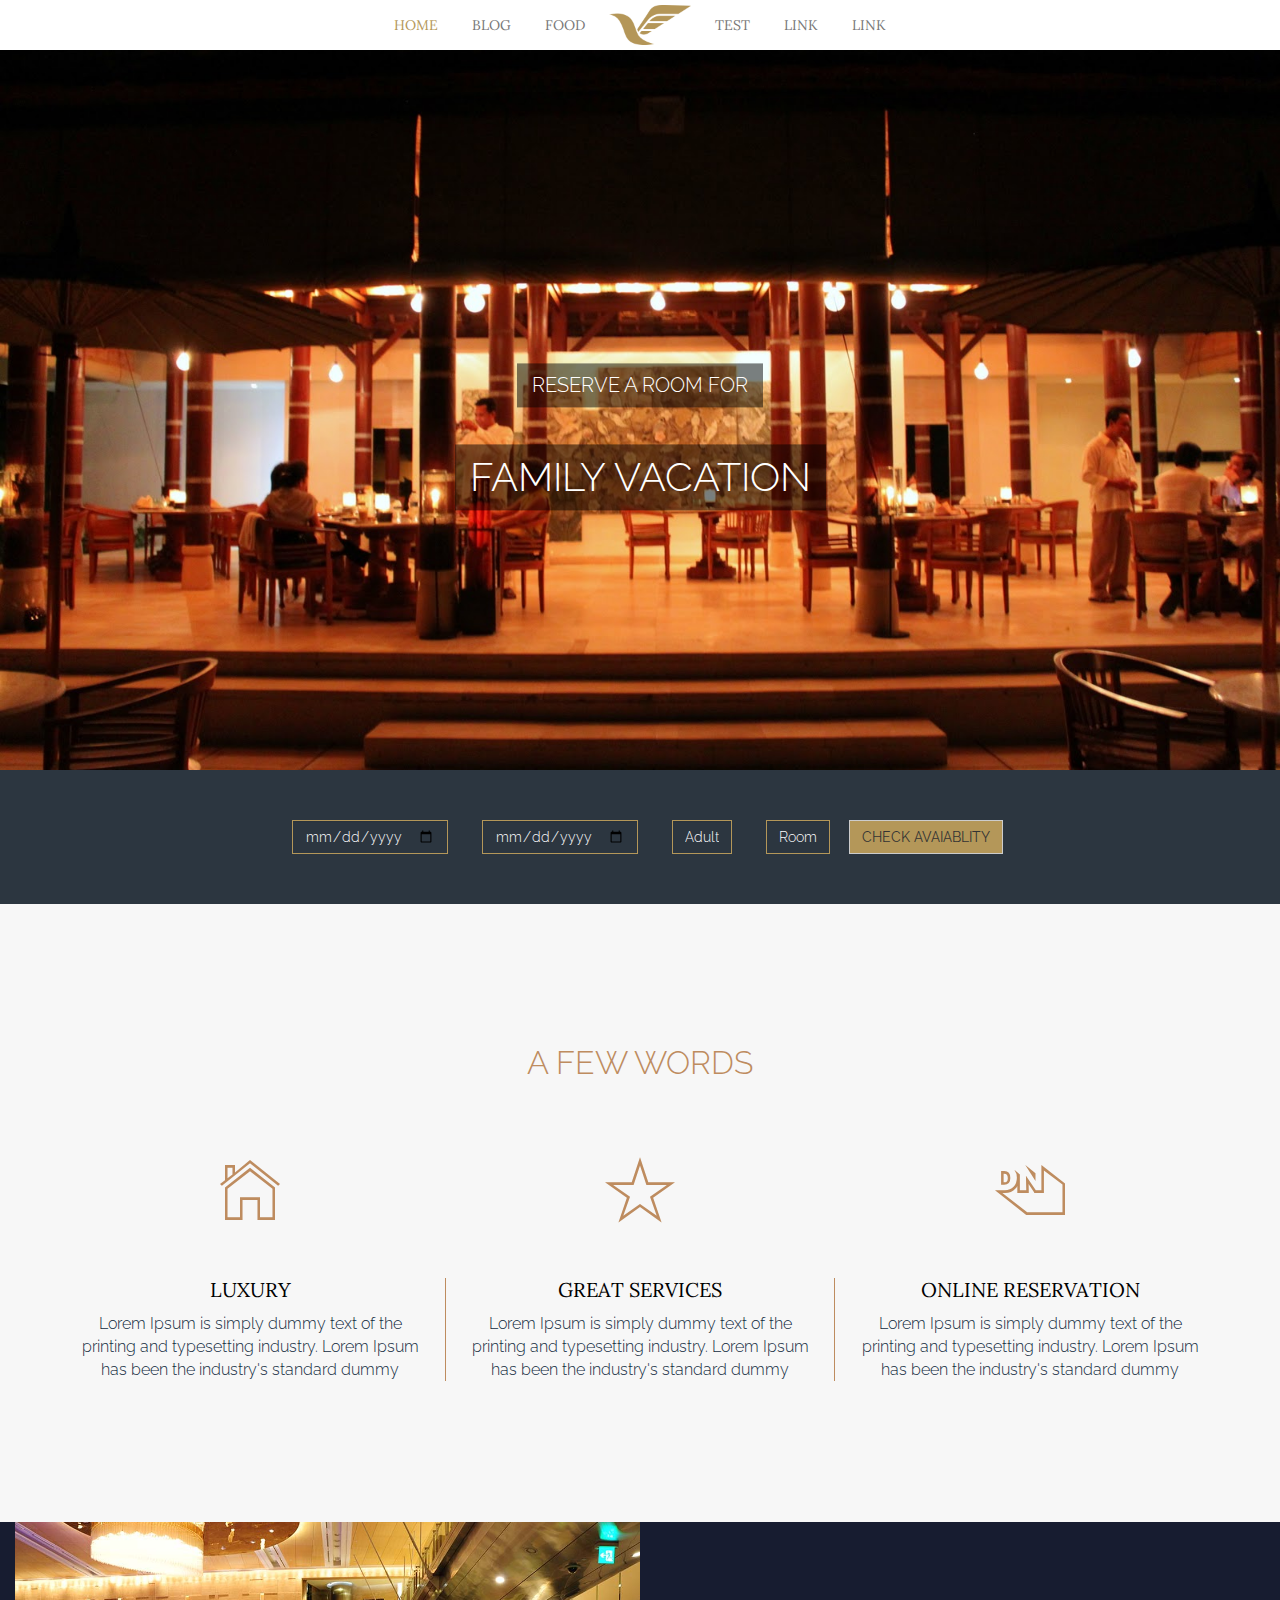
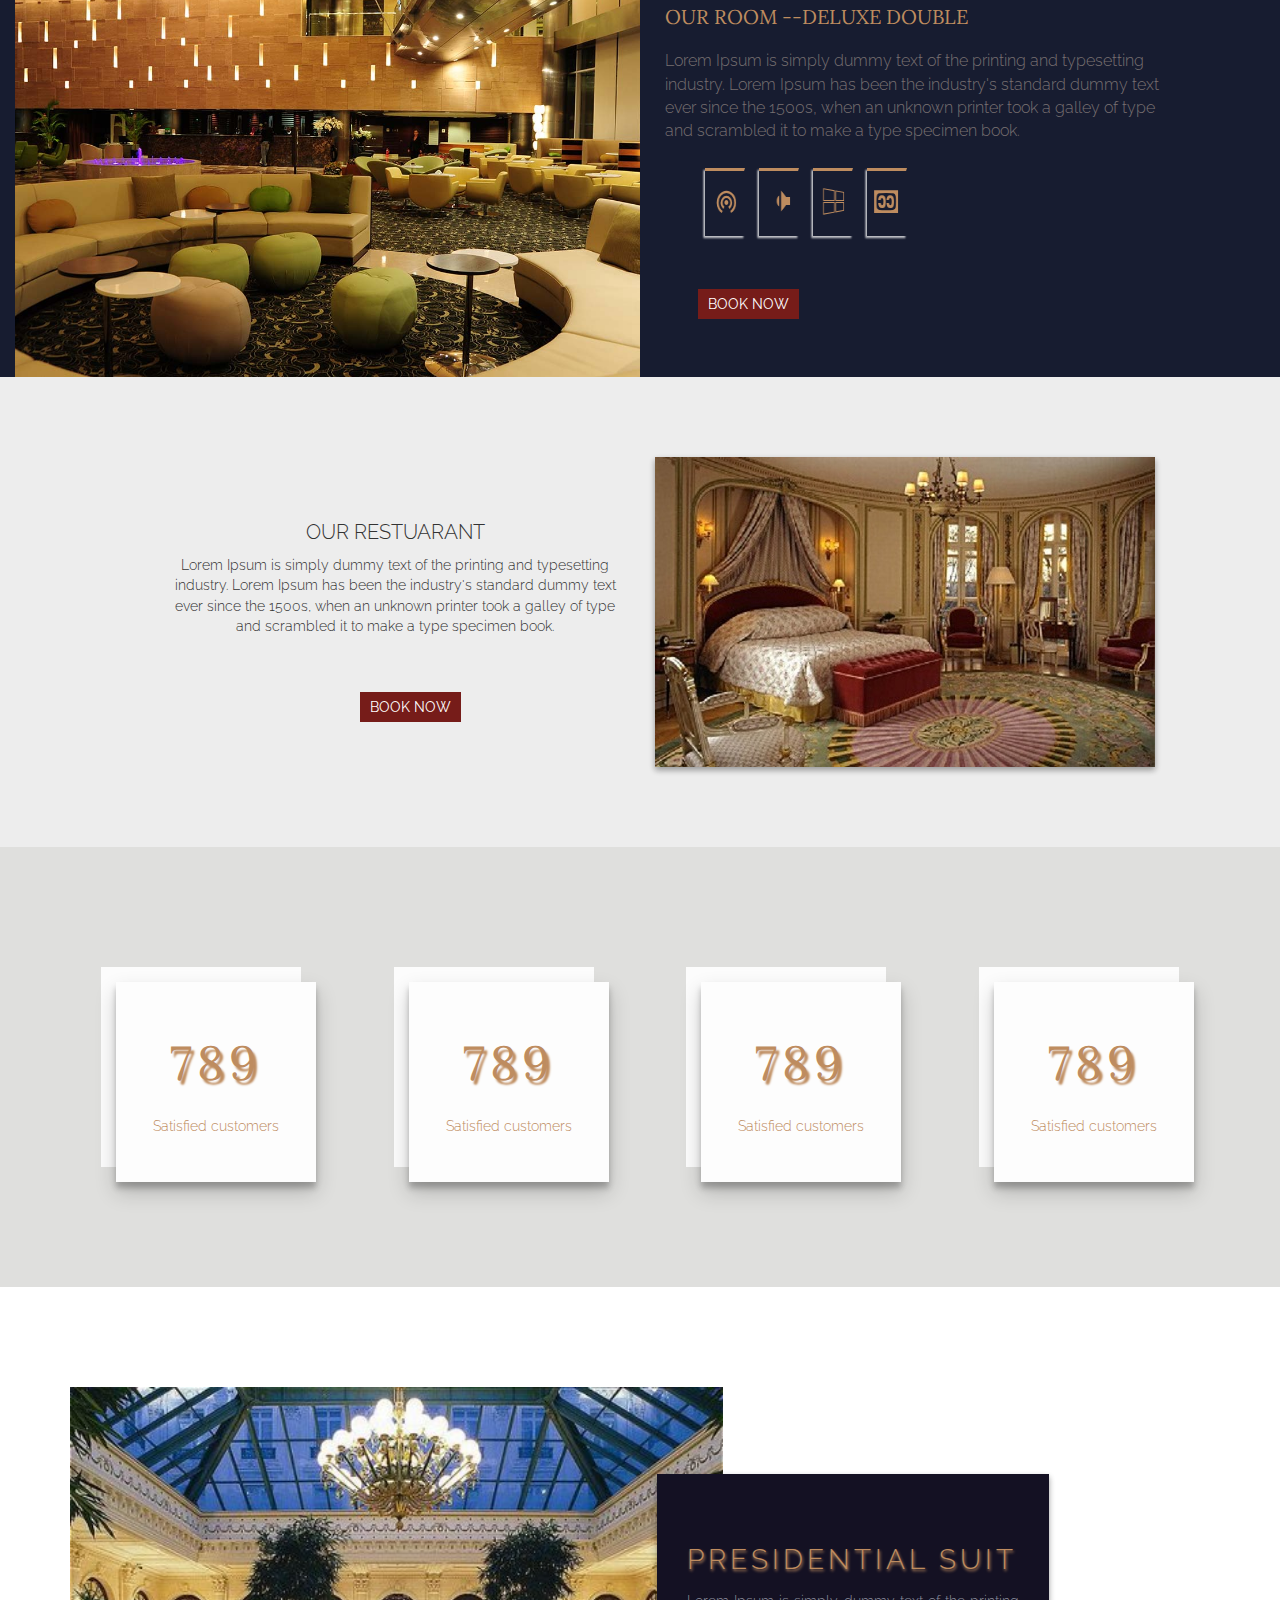
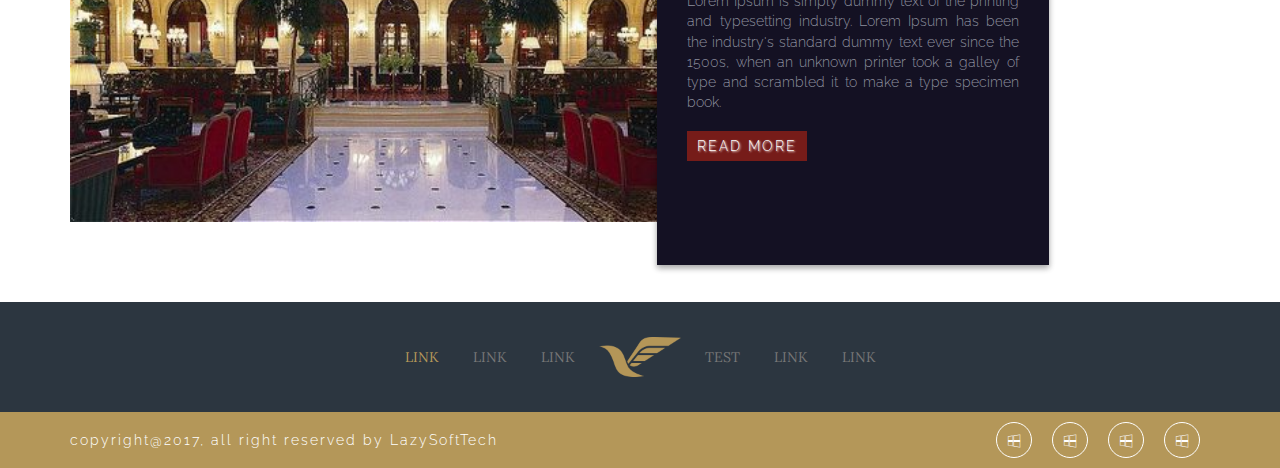
==== commit 6ed69e9f: "Merge branch 'dev-jami'" ====
--- a/index.html
+++ b/index.html
@@ -186,6 +186,52 @@
             </div>
         </div>
     </section>
+    <section class="counter-section">
+        <div class="container">
+            <div class="row">
+                <div class="col-md-3">
+                    <div class="counter-wraper">
+                        <div class="counter-inner">
+                            <div class="counter-text">
+                                <p><span class="counter-value">789</span></p>
+                                <p>Satisfied customers</p>
+                            </div>
+                        </div>
+                    </div>
+                </div>
+                <div class="col-md-3">
+                    <div class="counter-wraper">
+                        <div class="counter-inner">
+                            <div class="counter-text">
+                                <p><span class="counter-value">789</span></p>
+                                <p>Satisfied customers</p>
+                            </div>
+                        </div>
+                    </div>
+                </div>
+                <div class="col-md-3">
+                    <div class="counter-wraper">
+                        <div class="counter-inner">
+                            <div class="counter-text">
+                                <p><span class="counter-value">789</span></p>
+                                <p>Satisfied customers</p>
+                            </div>
+                        </div>
+                    </div>
+                </div>
+                <div class="col-md-3">
+                    <div class="counter-wraper">
+                        <div class="counter-inner">
+                            <div class="counter-text">
+                                <p><span class="counter-value">789</span></p>
+                                <p>Satisfied customers</p>
+                            </div>
+                        </div>
+                    </div>
+                </div>
+            </div>
+        </div>
+    </section>
     <section class="our-news">
         <div class="container">
             <div class="row">
@@ -208,6 +254,49 @@
             </div>
         </div>
     </section>
+    <section class="footer">
+        <nav class="navbar navbar-default main-navigation nav-dark padding-top-bottom-30">
+            <div class="container-fluid">
+                <!-- Brand and toggle get grouped for better mobile display -->
+
+                <!-- Collect the nav links, forms, and other content for toggling -->
+                <div class="collapse navbar-collapse text-center" id="bs-example-navbar-collapse-1">
+                    <ul class="nav navbar-nav main-nav display-inline-block">
+                        <li class="active"><a href="#">Link <span class="sr-only">(current)</span></a></li>
+                        <li><a href="#">Link</a></li>
+                        <li><a href="#">Link</a></li>
+                    </ul>
+                    <div class="display-inline-block">
+                        <a class="navbar-brand" href="#">
+                            <img src="img/logo.png" alt="">
+                        </a>
+                    </div>
+                    <ul class="nav navbar-nav main-nav display-inline-block">
+                        <li><a href="#">Test</a></li>
+                        <li><a href="#">Link</a></li>
+                        <li><a href="#">Link</a></li>
+                    </ul>
+                </div><!-- /.navbar-collapse -->
+            </div><!-- /.container-fluid -->
+        </nav>
+        <footer>
+            <div class="container">
+                <div class="d-table">
+                    <div class="copyrigh d-cell">
+                        <p>copyright@2017, all right reserved by LazySoftTech</p>
+                    </div>
+                    <div class="icon-nav-container d-cell text-right">
+                        <ul>
+                            <li><a href=""><i class="ion-social-windows-outline"></i></a></li>
+                            <li><a href=""><i class="ion-social-windows-outline"></i></a></li>
+                            <li><a href=""><i class="ion-social-windows-outline"></i></a></li>
+                            <li><a href=""><i class="ion-social-windows-outline"></i></a></li>
+                        </ul>
+                    </div>
+                </div>
+            </div>
+        </footer>
+    </section>
 <!-- jQuery (necessary for Bootstrap's JavaScript plugins) -->
 <script src="js/jquery.min.js"></script>
 <!-- Include all compiled plugins (below), or include individual files as needed -->
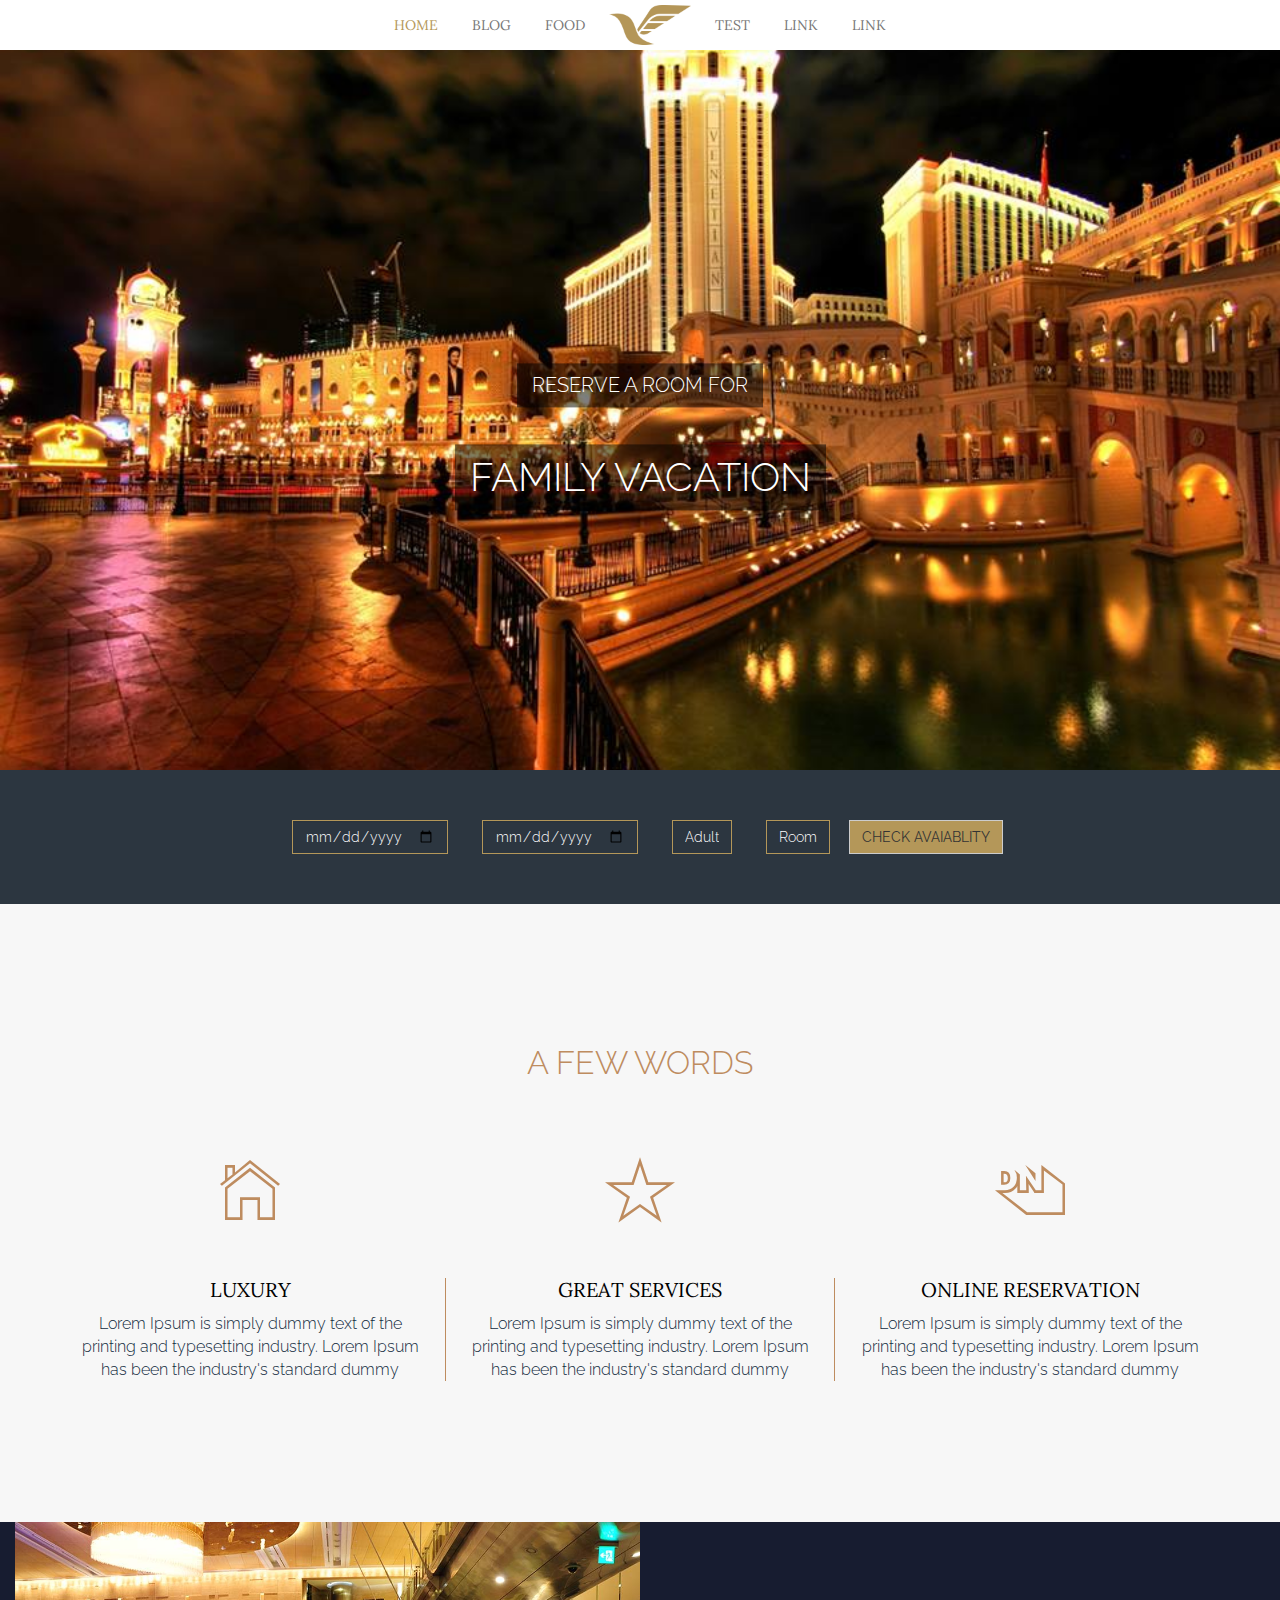
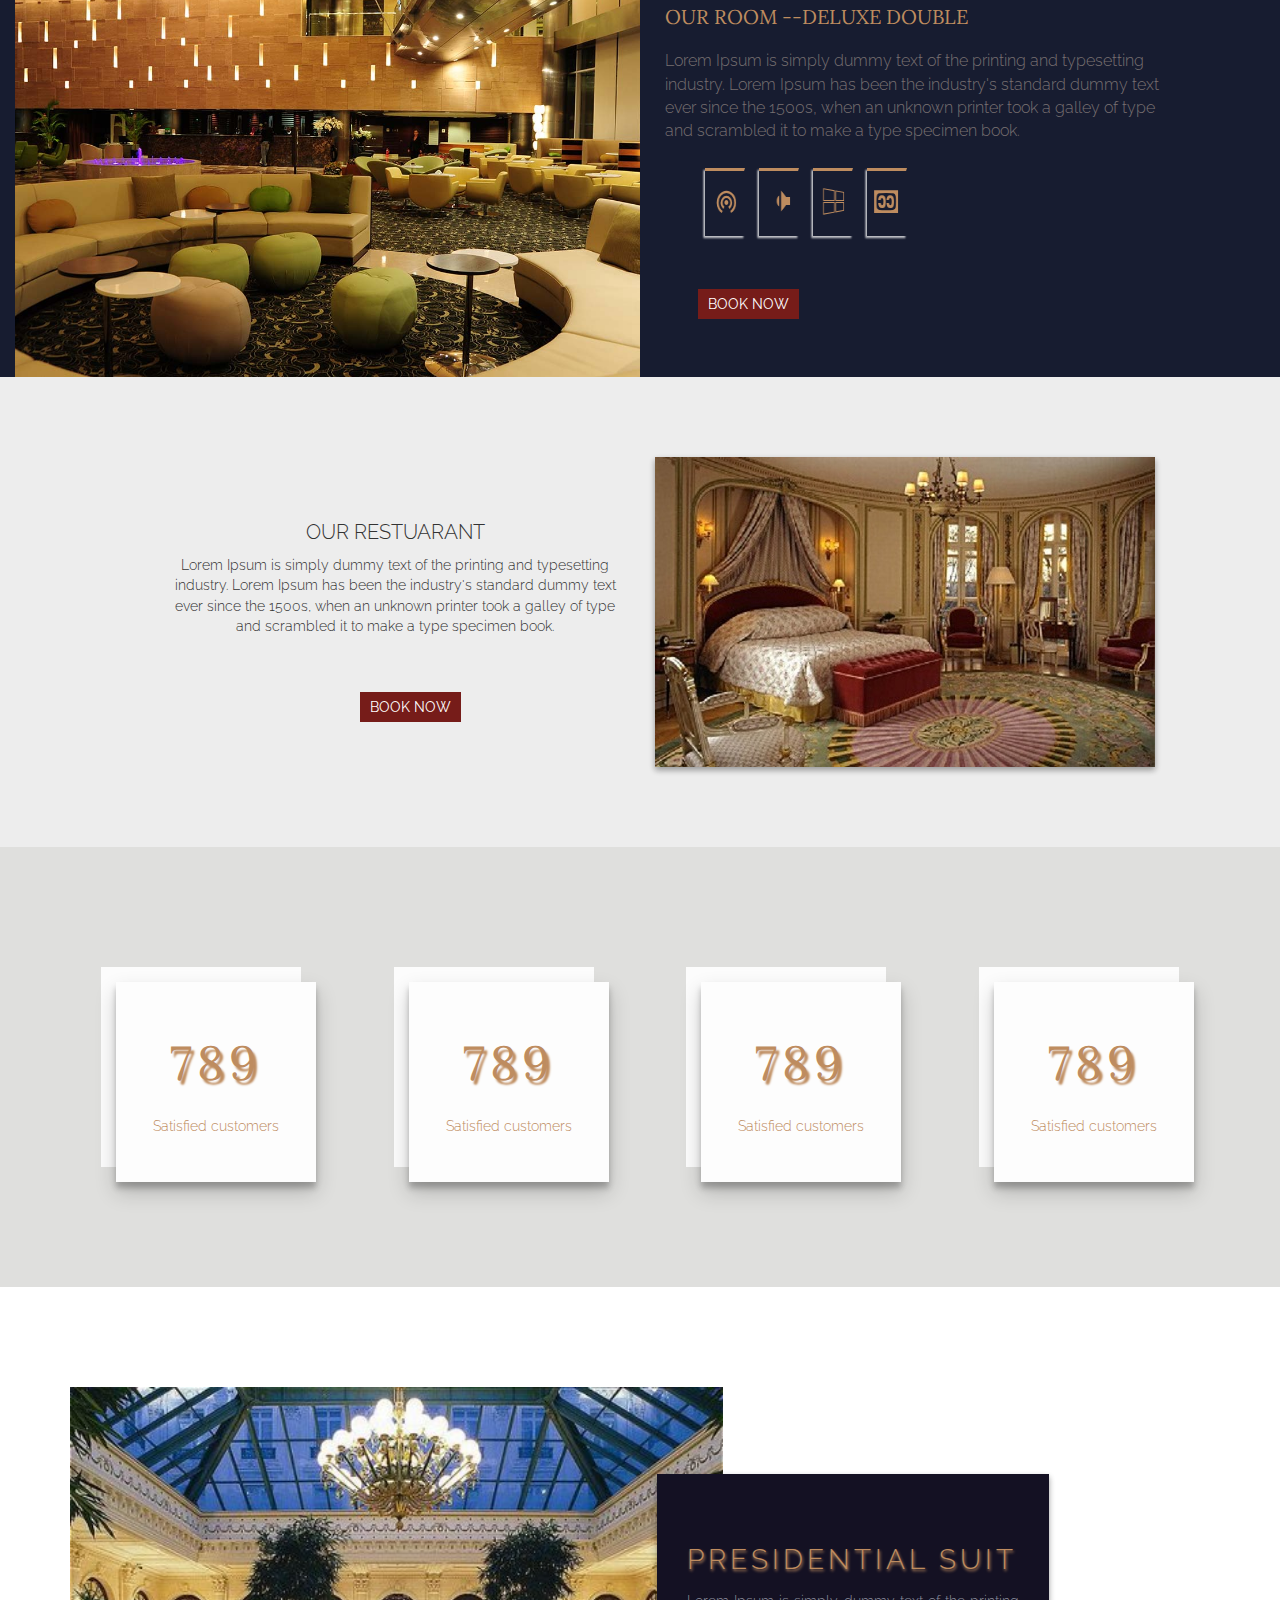
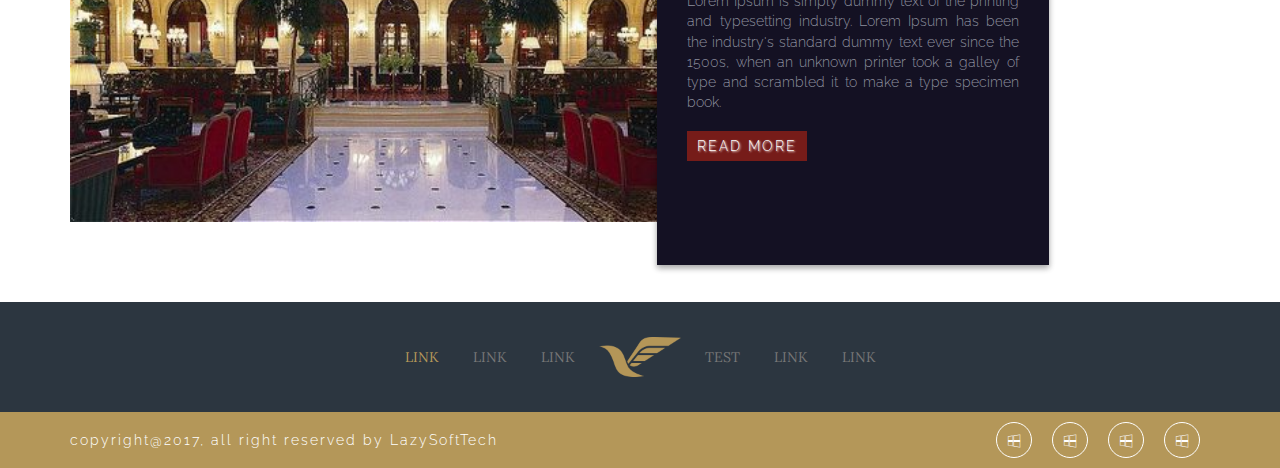
==== commit 9cfb4b5d: "t" ====
--- a/index.html
+++ b/index.html
@@ -49,7 +49,7 @@
             </div><!-- /.container-fluid -->
         </nav>
     </section>
-    <section class="slide" style="background-image: url(img/3.jpg)">
+    <section class="slide" style="background-image: url(img/15.jpg)">
         <div class="slide-content text-center">
             <h4><span class="tag-line">RESERVE A ROOM FOR</span></h4>
             <h2><span class="tag-line">FAMILY VACATION</span></h2>
--- a/css/style.css
+++ b/css/style.css
@@ -548,4 +548,171 @@
     position: absolute;
     width:100%;
     height:100%;
+}
+.cta{
+    background-color: #b49759;
+}
+.cta-content {
+    text-align: center;
+    padding: 50px 0;
+    max-width: 600px;
+    margin: 0 auto;
+}
+
+.cta-content h2{
+    color: #ffffff;
+}
+.cta-content p{
+    color: #ffffff;
+}
+.italic-p{
+    color: #ffffff;
+    font-style: italic;
+    font-weight: bold;
+}
+
+.higlight-content {
+    text-align: center;
+    max-width: 600px;
+    margin: 0 auto;
+}
+
+.highlight-menu{
+    text-align: center;
+    margin-top: 30px;
+    margin-bottom: 60px;
+}
+.highlight-menu ul{
+    list-style: none;
+    display: block;
+}
+.highlight-menu ul li{
+    display: inline-block;
+}
+.highlight-menu ul li a{
+    text-decoration: none;
+    text-transform: capitalize;
+    padding: 10px 15px;
+    display: block;
+    font-family: "Lora", serif;
+    letter-spacing: 2px;
+    color: #333333;
+}
+.hl-tanmoy-img{
+    margin-left: -17px;
+    margin-right: -15px;
+    border-left: 1px solid #fff;
+}
+.hl-tanmoy-img img {
+    width: 100%;
+}
+.dish{
+    position: relative;
+    top:50%;
+    transform: translateY(-50%);
+}
+.food-list{
+    background-repeat: no-repeat;
+    background-size: cover;
+    height: 100vh;
+    width: 100%;
+}
+.food-price{
+    text-align: center;
+    border: 1px solid rgb(20, 18, 18);
+    background-color: rgba(14, 15, 35,.7);
+    margin-left: -14px;
+    margin-right: -14px;
+    margin-bottom: 1px;
+    margin-top: 1px;
+    padding: 15px;
+}
+.food-price h4{
+    color: rgb(180, 151, 89);
+    letter-spacing: 4px;
+}
+.food-price p{
+    color: rgba(255, 255, 255, 1);
+    letter-spacing: 2px;
+    text-shadow: 2px 2px 4px rgb(0, 0, 0);
+}
+.price-tag{
+    color: rgb(237, 164, 9);
+    font-size: 21px;
+    font-family: 'Lora', serif;
+}
+.heading-food h1{
+    font-family: 'Tangerine', cursive;
+    color: #b49759;
+    letter-spacing: 4px;
+    text-shadow: -2px 2px 0px #000;
+    font-size: 68px;
+    font-weight: bold;
+}
+.border-anim-1 {
+    position: absolute;
+    top: 0;
+    left: 0;
+    background-color: #fff;
+    background-color: transparent;
+    border: 1px solid #ededed;
+    transition: all 0.5s ease-in-out;
+    transform: scale(0);
+    width: 100%;
+    height: 100%;
+    transform-origin: left top;
+}
+.border-anim-2 {
+    position: absolute;
+    bottom: 0;
+    right: 0;
+    background-color: transparent;
+    border: 1px solid #ededed;
+    width: 100%;
+    height:100%;
+    transition: all 0.5s ease-in-out;
+    transform: scale(0);
+    transform-origin: bottom right;
+}
+.food-price:hover .border-anim-1,
+.food-price:hover .border-anim-2{
+    transform: scale(1);
+}
+.our-team{
+    padding:30px;
+}
+.our-intro{
+    max-width: 600px;
+    margin: 0 auto;
+}
+.our-img img{
+    height: 200px;
+    width: 200px;
+    border: 1px solid #000;
+    border-radius: 50%;
+    display: block;
+    margin:0 auto;
+}
+.our-intro h2{
+    color: rgb(54, 49, 10);
+    letter-spacing: 5px;
+    text-shadow: 2px 2px 0px;
+    font-family: 'Lora', serif;
+    font-weight: bold;
+    font-size: 24px;
+}
+.our-intro p{
+    font-family: "Tangerine",cursive;
+    letter-spacing: 3px;
+    font-weight: bold;
+    color: rgb(180, 137, 87);
+    font-size: 28px;
+}
+.name{
+    padding: 20px;
+    font-size: 16px;
+    color: rgb(17, 4, 16);
+    letter-spacing: 4px;
+    font-family: 'Lora', serif;
+    text-shadow: 1px 2px 1px;
 }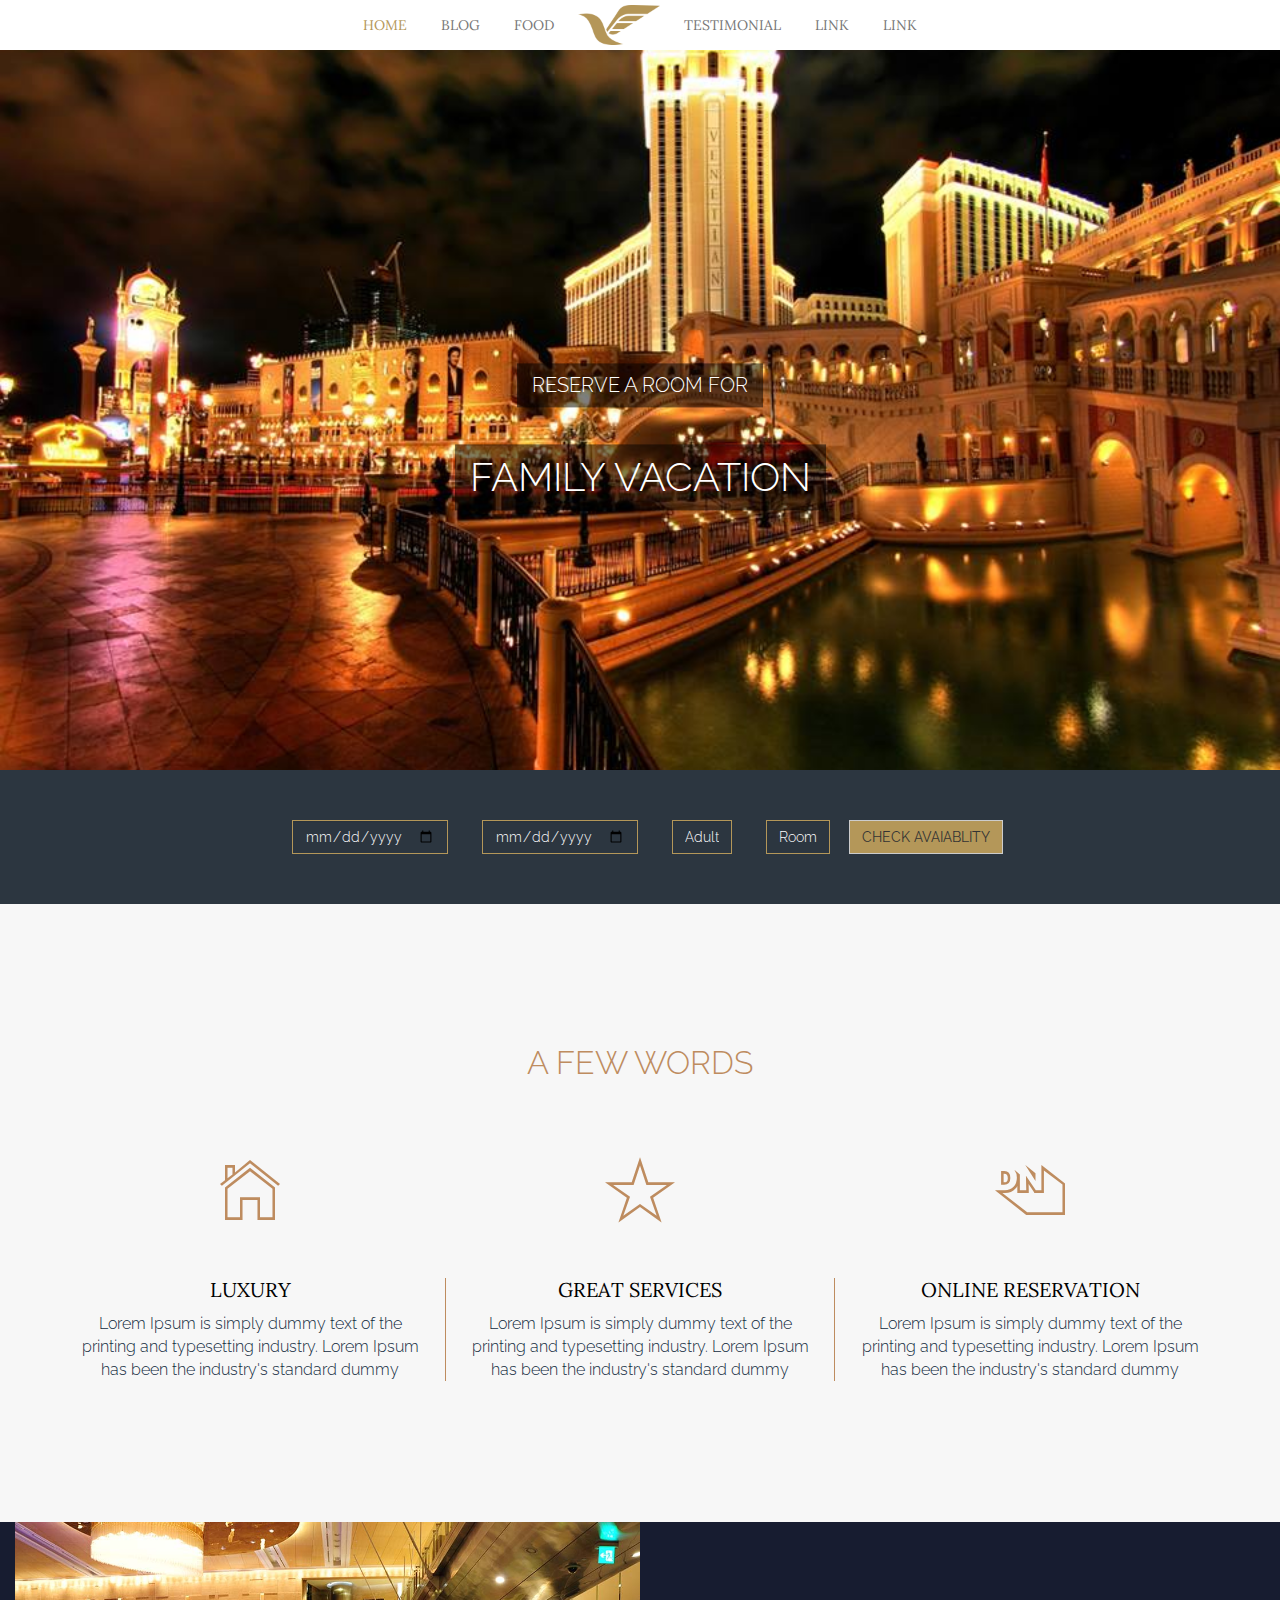
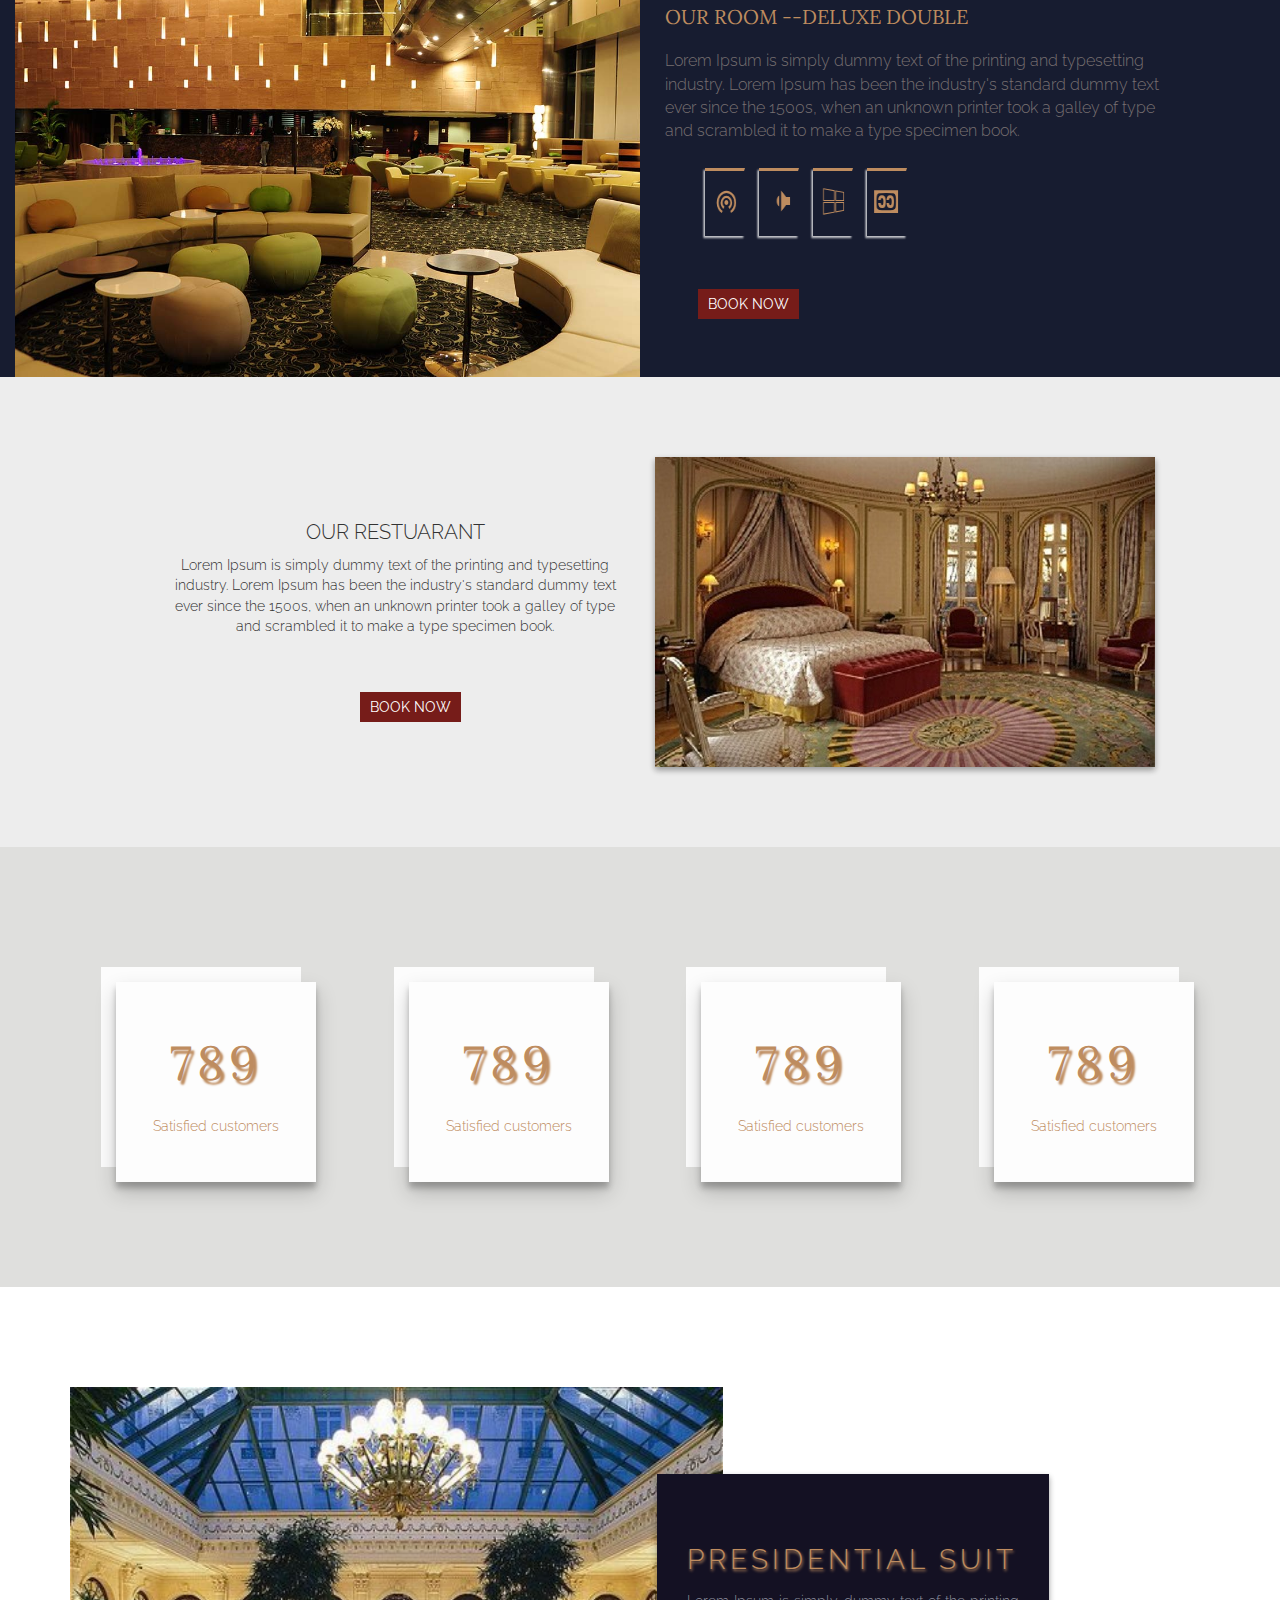
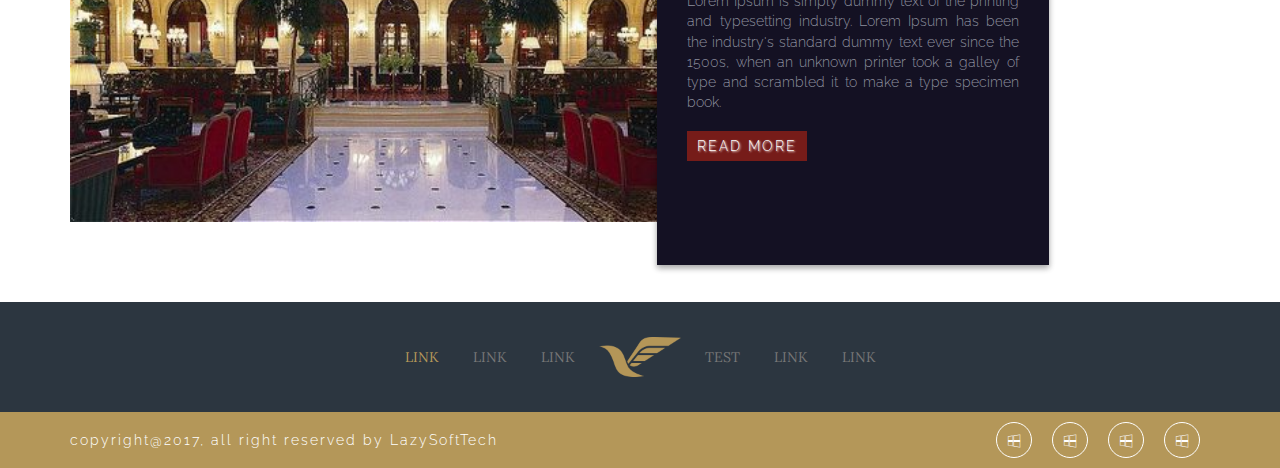
==== commit 60e8c4f1: "hh" ====
--- a/index.html
+++ b/index.html
@@ -41,7 +41,7 @@
                         </a>
                     </div>
                     <ul class="nav navbar-nav main-nav display-inline-block">
-                        <li><a href="#">Test</a></li>
+                        <li><a href="testimonial.html">Testimonial</a></li>
                         <li><a href="#">Link</a></li>
                         <li><a href="#">Link</a></li>
                     </ul>
--- a/css/style.css
+++ b/css/style.css
@@ -715,4 +715,77 @@
     letter-spacing: 4px;
     font-family: 'Lora', serif;
     text-shadow: 1px 2px 1px;
-}+=======
+}
+
+.footer-top{
+    padding: 70px 0;
+    background-color: #dddddd;
+}
+.footer-top-media{
+    margin-top: 50px;
+}
+
+
+.w-80 {
+    width: 80px;
+}
+.h-80{
+    height: 80px;
+}
+.h-menu{
+    list-style: none;
+    padding: 0;
+}
+.h-menu li {
+    display: block;
+    padding: 5px;
+}
+.h-menu li a{
+    text-decoration: none;
+    display: block;
+    font-family: "Lora", serif;
+    letter-spacing: 2px;
+    color: #222222;
+}
+.featured-products{
+    padding-top: 70px;
+    padding-bottom: 70px;
+    background-color: #d2cec7;
+}
+.featured-bonus {
+    border: 1px dashed #777;
+    padding: 15px;
+    text-align: center;
+}
+.featured-bonus p{
+    margin-bottom: 5px;
+    font-family: "Lora", serif;
+    letter-spacing: 2px;
+}
+.featured-bonus h4{
+    margin-top: 10px;
+    margin-bottom: 10px;
+    color: #b49759;
+    font-family: "Lora", serif;
+    font-size: 22px;
+}
+.heading-container{
+    max-width: 600px;
+    margin: 0 auto;
+    display: block;
+    margin-top: 50px;
+    overflow: hidden;
+}
+
+.special-card-img img{
+    width: 100%;
+}
+.special-card-content{
+    background-color: #ddd;
+    padding: 15px;
+    overflow: hidden;
+}
+.special-card-content-left h4{
+    margin-top: 0;
+}
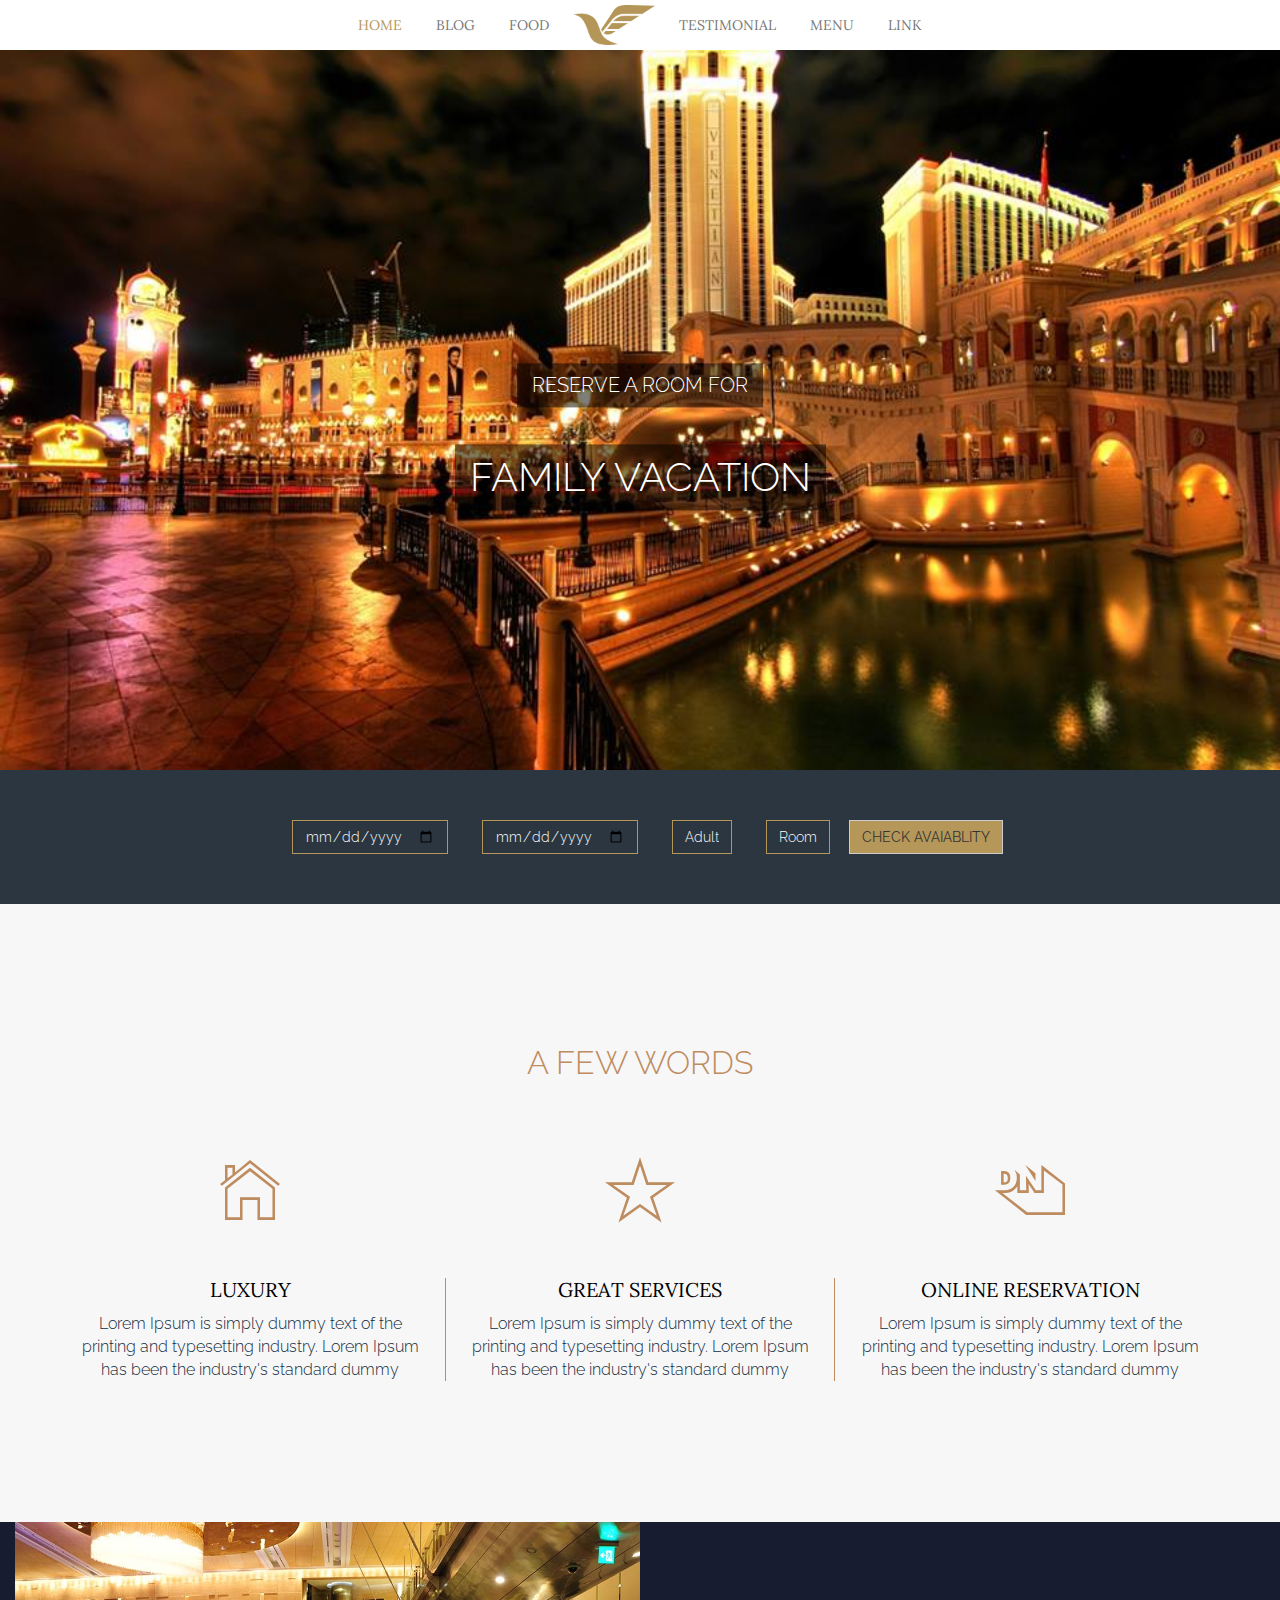
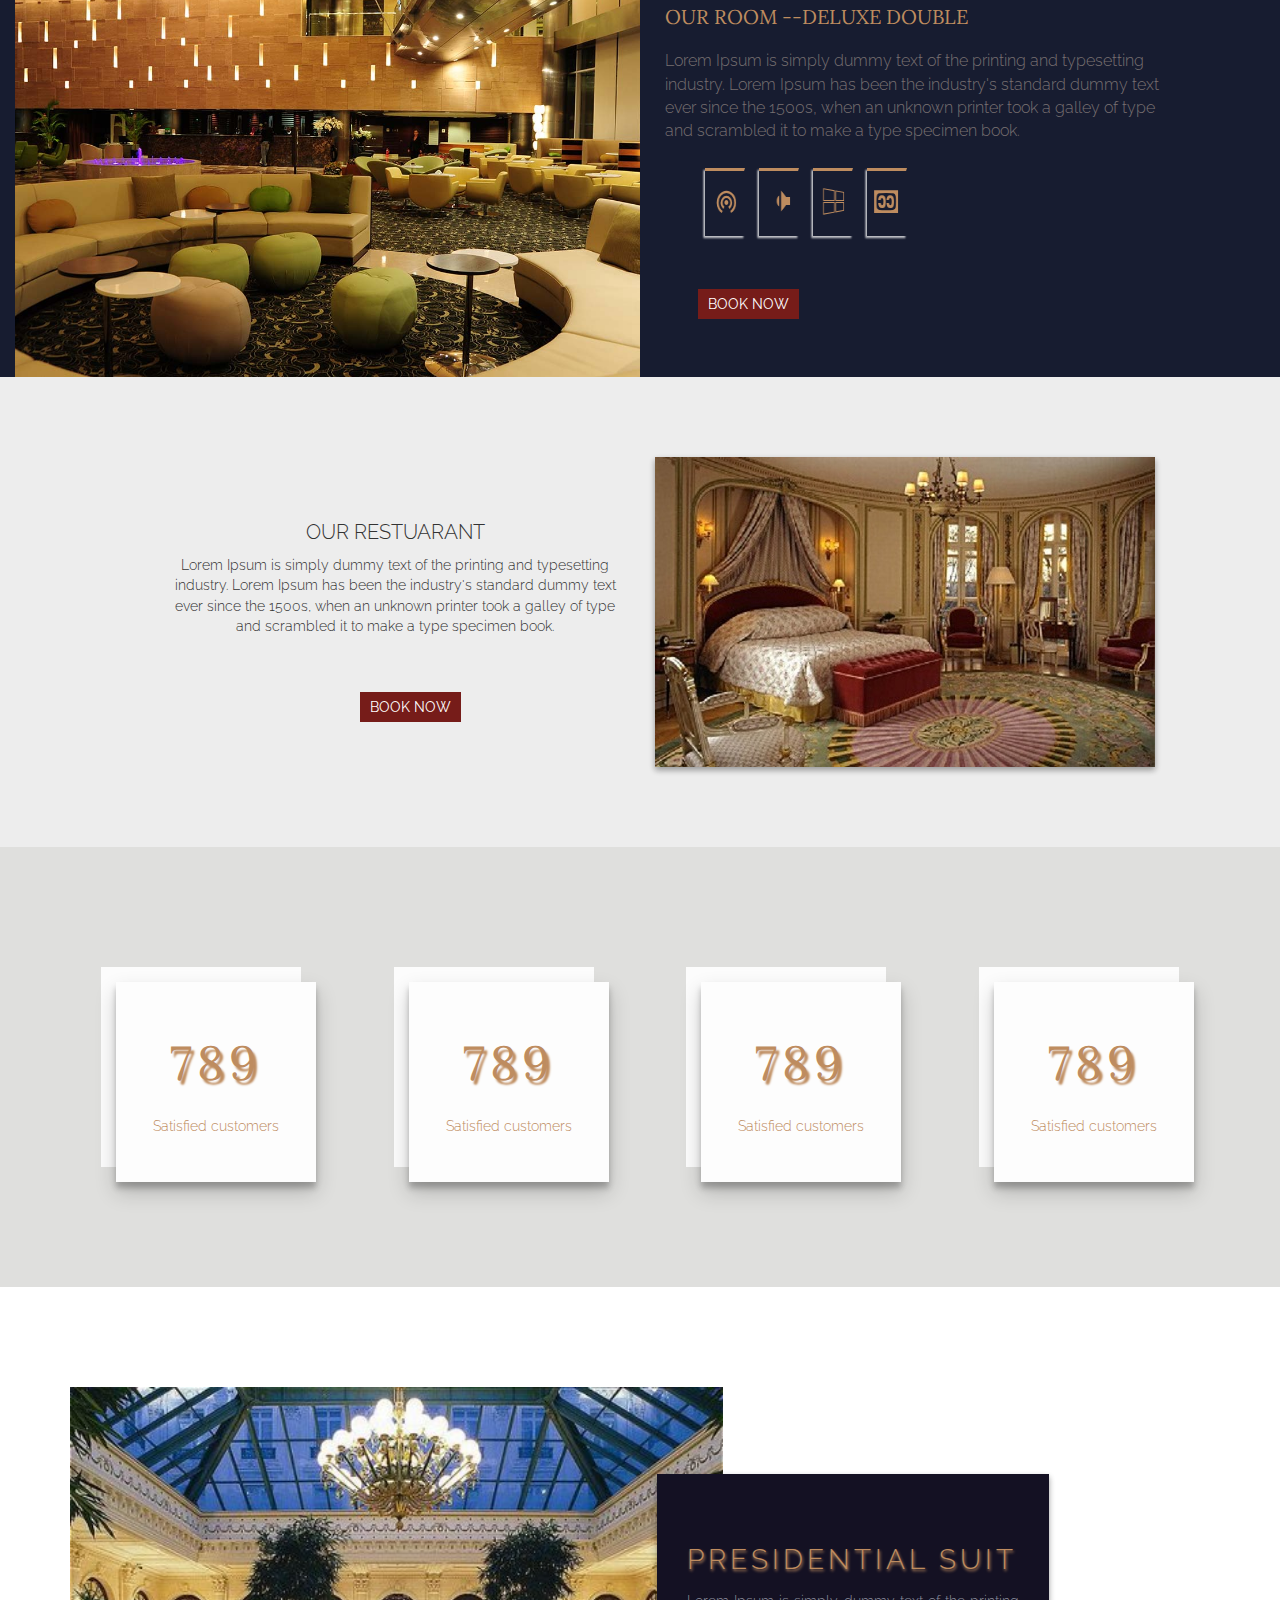
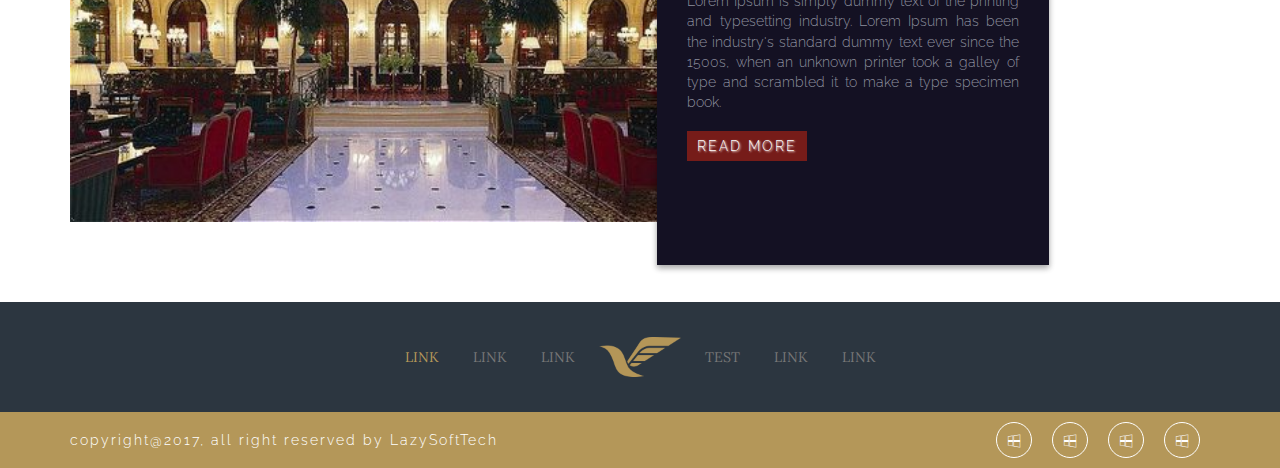
==== commit a1541e90: "p" ====
--- a/index.html
+++ b/index.html
@@ -42,7 +42,7 @@
                     </div>
                     <ul class="nav navbar-nav main-nav display-inline-block">
                         <li><a href="testimonial.html">Testimonial</a></li>
-                        <li><a href="#">Link</a></li>
+                        <li><a href="menu.html">Menu</a></li>
                         <li><a href="#">Link</a></li>
                     </ul>
                 </div><!-- /.navbar-collapse -->
--- a/css/style.css
+++ b/css/style.css
@@ -715,7 +715,6 @@
     letter-spacing: 4px;
     font-family: 'Lora', serif;
     text-shadow: 1px 2px 1px;
-=======
 }
 
 .footer-top{
@@ -747,6 +746,55 @@
     font-family: "Lora", serif;
     letter-spacing: 2px;
     color: #222222;
+}
+.c-cake{
+    background-size: cover;
+    position: relative;
+    background-position: center;
+    background-repeat: no-repeat;
+    z-index: -2;
+}
+.digit{
+    display: block;
+    text-align: center;
+    font-size: 30px;
+    font-family: "Lora",serif;
+}
+.counter-box{
+    border:1px dashed #777;
+    padding: 10px;
+    margin-left: 10px;
+    margin-right: 10px;
+}
+.counter-box p{
+    margin-bottom:0;
+}
+.front-h h4{
+    font-family: "Lora",serif;
+    color: rgb(242, 233, 169);
+    letter-spacing: 2px;
+}
+.front-h p{
+    font-family: "Tangerine",cursive;
+    letter-spacing: 3px;
+    font-size: 2em;
+    color: #8f6666;
+}
+.discount{
+    padding:80px 0;
+    background-color: rgb(7, 5, 17);
+}
+.c-cake h3{
+    font-family: "Tangerine",cursive;
+    letter-spacing: 5px;
+    color: rgb(246, 170, 8);
+    font-size: 50px;
+    margin-bottom: 0;
+}
+.c-cake p{
+    font-family: "Lora",serif;
+    color: rgb(186, 199, 231);
+    padding: 20px;
 }
 .featured-products{
     padding-top: 70px;
@@ -789,3 +837,69 @@
 .special-card-content-left h4{
     margin-top: 0;
 }
+.special-card-content-right{
+    float: right;
+}
+.btn-order{
+    border: 0;
+    border-radius: 0;
+    background-color: rgb(4, 3, 26);
+    color: rgb(114, 86, 26);
+    padding: 8px 16px;
+    letter-spacing: 3px;
+}
+.c-cake:before{
+    content:'';
+    position: absolute;
+    top:0;
+    left:0;
+    width:100%;
+    height: 100%;
+    background-color: rgba(14, 15, 35,.6);
+    z-index: -1;
+}
+
+
+
+
+
+
+
+.product-cost{
+    padding: 15px;
+   background-color: #fafafa;
+}
+.product-offer {
+    padding: 15px;
+}
+.image{
+    margin-bottom: 20px;
+}
+.b-img{
+    max-width: 200px;
+}
+.media-content .media-heading{
+    margin-top: 30px;
+    padding: 10px;
+    color: #35534A;
+    font-family:'Raleway', sans-serif;
+    letter-spacing: 1px;
+}
+.media-content p{
+    padding-left: 20px;
+}
+.image .media-left{
+    width:50%;
+}
+.image-media{
+    box-shadow: 0 3px 6px rgba(0,0,0,0.16), 0 3px 6px rgba(0,0,0,0.23);
+    transition: all 450ms ease-in-out;
+}
+.image-media:hover{
+    box-shadow: 0 10px 20px rgba(0,0,0,0.19), 0 6px 6px rgba(0,0,0,0.23);
+}
+.bg-full{
+    background-size: cover;
+    background-repeat: no-repeat;
+    background-position: center center;
+}